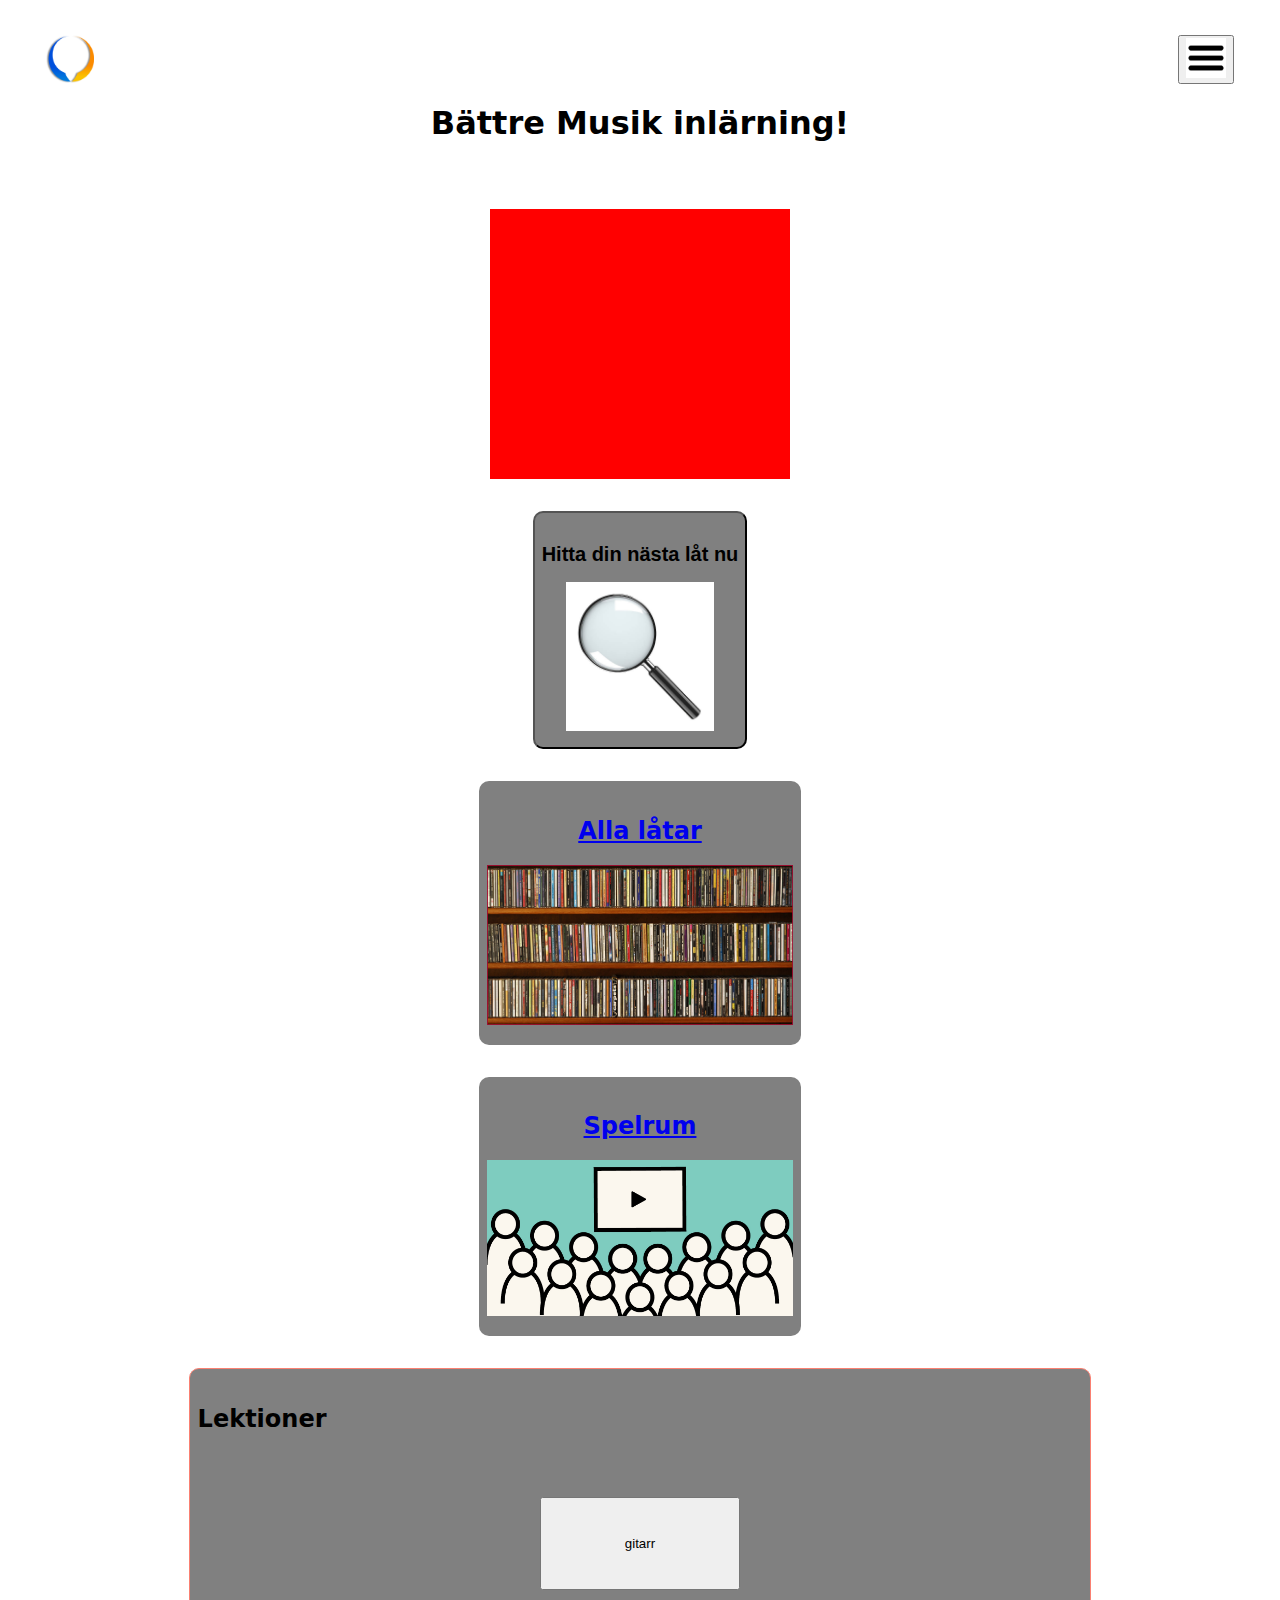
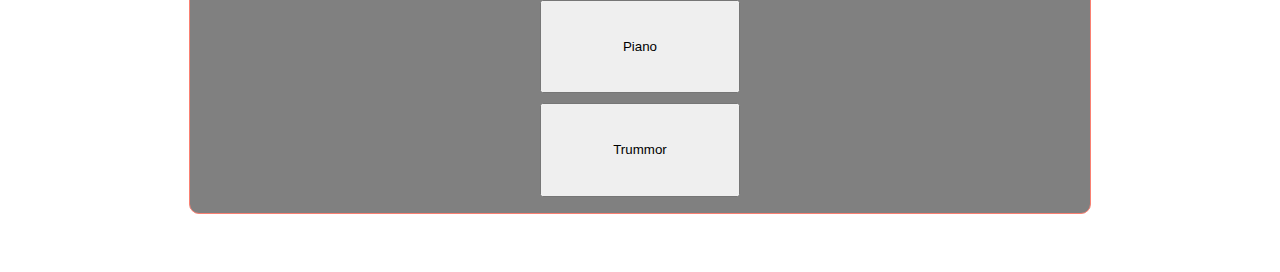
==== index.html @ e55b44ba "smallUpdate" ====
<!DOCTYPE html>
<head>
    <meta charset="UTF-8">
    <title>Bättre Musik Inlärning </title>
    <link rel="stylesheet" href="CSS/styles.css">
    <script src="JS/script.js"></script>
    <meta name="viewport" content="width=device-width, initial-scale=1.0" />
</head>
<body id="indexBody">
    <header>
        <h1>Bättre Musik inlärning!</h1>
    </header>
    <nav id="closedMenu">
        <ul>
            <li >
                <a href="index.html">
                    <img src="IMG/logo.png" alt="Logo">
                </a>
            </li>
            <li>
                <button type="button" name="openMenu" id="openMenu"><img src="IMG/menu.png" alt="expandera menyn"></button>
            </li>
        </ul>
    </nav>
    <div id="fullScreenMenu">
        <ul>
            <li><a class="hittaLat" href="hittaDinNastaLat.html">Hitta en Ny Låt !</a></li>
            <li><a href="allaLatar.html">Alla Låtar</a></li>
            <li><a href="spelrum.html">spelrum</a></li>
            <li><a href="lektioner.html">Lektioner</a></li>
        </ul>
    </div>
   
    <main id="index">

        <div id="hittaDinNastaLatForm">
            <form action="/hittaDinNastaLat.html">
                <h2>Instrument ? </h2>
                <input type="radio" id="gitarr" name="instrument" value="gitarr">
                <label for="gitarr">Gitarr</label><br>
    
                <input type="radio" id="piano" name="instrument" value="piano">
                <label for="piano">Piano</label><br>
    
                <input type="radio" id="trummor" name="instrument" value="trummor">
                <label for="trummor">Trummor</label><br>
    
                <h2>spelnivå ? </h2>
                <input type="radio" id="nybörjare" name="level" value="nybörjare">
                <label for="nybörjare">Nybörjare</label><br>
    
                <input type="radio" id="medel" name="level" value="medel">
                <label for="medel">Medel</label><br>
    
                <input type="radio" id="expert" name="level" value="expert">
                <label for="expert">Expert</label><br>
    
                <input type="submit">
            </form>
        </div>
        <section class="aktuellt">
            <div id="aktuellt1"></div>


        </section>
        
        <button type="button" class="hittaDinNastaLat" name="hittaDinNastaLat" id="hittaDinNastaLat">
            <h2> Hitta din nästa låt nu</h2>
            <img src="IMG/search.jpg" alt="bild för hitta låt knappen">
        </button>
        <a href="allaLatar.html" class="allaLatar">
            <h2>Alla låtar</h2>
            <img src="IMG/alla.jpg" alt="bild för hitta låt knappen">
        </a>
        <a href="spelrum.html" class="spelrum">
            <h2>Spelrum</h2>
            <img src="IMG/lektioner.jpg" alt="bild för hitta låt knappen">
        </a>

        <section class="lektioner">
            <h2>Lektioner</h2>
            <div id ="flexContainer">
                
                <button type="button" name="gitarr" id="gitarrLektionRedirect" value="2"> gitarr</button>
                <button type="button" name="piano" id="pianoLektionRedirect" value="3">Piano</button>
                <button type="button" name="trummor" id="trummorLektionRedirect">Trummor</button>
            </div>
        </section>



    </main>
    <footer>

    </footer>
</body>






<!-- Desktop navbar
    <nav>
        <ul>
            <li >
                <a href="index.html">
                    <img src="logo.png" alt="Logo">
                </a>
            </li>
            <li>
                <a href="allaLatar.html">
                    Låtar
                </a>
            </li>
            <li>
                <a href="lektioner.html">
                    Lektioner
                </a>
            </li>
            <li>
                <a href="spelrum.html">
                    Spelrum
                </a>
            </li>
            <li>
                <img src="navExpandLogo" alt="expandera menyn">
            </li>
        </ul>
    </nav>
-->
---- CSS/styles.css ----
/* global - mobile*/
body{
    font-family: system-ui, sans-serif;
    font-weight: normal;
    text-align: center;
    text-decoration: none;
    display:grid;
    grid-template-rows:
    75px
    auto
    auto
    50px
    ;
    grid-template-areas: 
    "nav"
    "header"
    "main"
    "footer"
    ;
}
nav{
    grid-area: nav;
}
#closedMenu ul{
    list-style: none;
    overflow:hidden;
    height: 100%;
    width: 100%;
    padding:0;
    padding-top:3vh;
    margin:0;
}
#closedMenu ul> li{
    display: inline-block;
}
#closedMenu ul img{
    width:3em;
    height:3em
}
#closedMenu ul> :nth-child(2){
    float:right;
    padding-right:3vw;
}

#closedMenu ul> :nth-child(1){
    float:left;
    padding-left:3vw;
}
#fullScreenMenu{
    z-index:1;
    width: 0;
    height:80vh;
    overflow:hidden;
    position:absolute;
    top:100px;
    background:white;

}
#fullScreenMenu >ul{
    list-style-type:none;
    padding:0;
};

#fullScreenMenu > ul  li {
    padding-bottom:5em;
}


header>h2{
    grid-area: header;
}
header{
    padding-bottom:5vh;
}

/*Nästa låt form*/
#hittaDinNastaLatForm{
    width:0;
    z-index:1;
    background:white;
    height:97vh;
    overflow:hidden;
    position:absolute;
    top:3vh;
    left:50vw;
    transform: translate(-50%,0);

}
#index{
    grid-area: main;
    display:grid;
    grid-template-rows:
    30vh
    auto
    auto
    auto;
    grid-template-columns: 1fr;
    grid-gap: 2em 0;
    grid-template-areas: 
    "aktuellt "
    "hitta "
    "allaLatar "
    "spelrum"
    "lektioner "
    ;
    place-items: center;

}
#index>.aktuellt{
    grid-area: aktuellt;
    height:100%;

}
#index> .hittaDinNastaLat{
    grid-area: hitta;
    padding:1em 0.5em 1em 0.5em;
    border-radius: 10px;
    background:grey;
}
#index> a img{
max-height:20ch;
max-width:30ch
}


#index> button img{
    max-height:20ch;
    max-width:30ch
    }

#index> .allaLatar{
    grid-area: allaLatar;
    padding:1em 0.5em 1em 0.5em;
    border-radius: 10px;
    background:grey;
}
#index> .spelrum{
    grid-area: spelrum;
    padding:1em 0.5em 1em 0.5em;
    border-radius: 10px;
    background:grey;
}

#index> .lektioner{
    grid-area: lektioner;
    padding:1em 0.5em 1em 0.5em;
    border: 1px salmon solid;
    border-radius: 10px;
    background:grey;
}


#index >.aktuellt > #aktuellt1{
    background-color: red;
    width:300px;
    height:100%;
}


#index  #flexContainer{
    background: grey;
    display:flex;
    flex-direction: column;
    justify-content: center;
    align-items: center;
    gap:10px;
    width:100%;
}
#index  #flexContainer > button{
    width:25%;
    width:15em;
    height:7em;
    padding:0;
    margin: 0 auto 0 auto;
}

#index > .lektioner{
    width:70%;
}
#index > .lektioner >h2{
    padding-right:100%;
    padding-bottom:5%;
}


/*Lektioner.html*/
#lektioner ul{
    padding:0;
}
#lektioner ul li{
    display:inline-block;
    overflow:hidden;
    padding: 15px;
    padding-top: 0;
}
#lektioner .flexContainerLektioner{
    display: flex;
    justify-content: center;
}



/*Lektioner.html*/
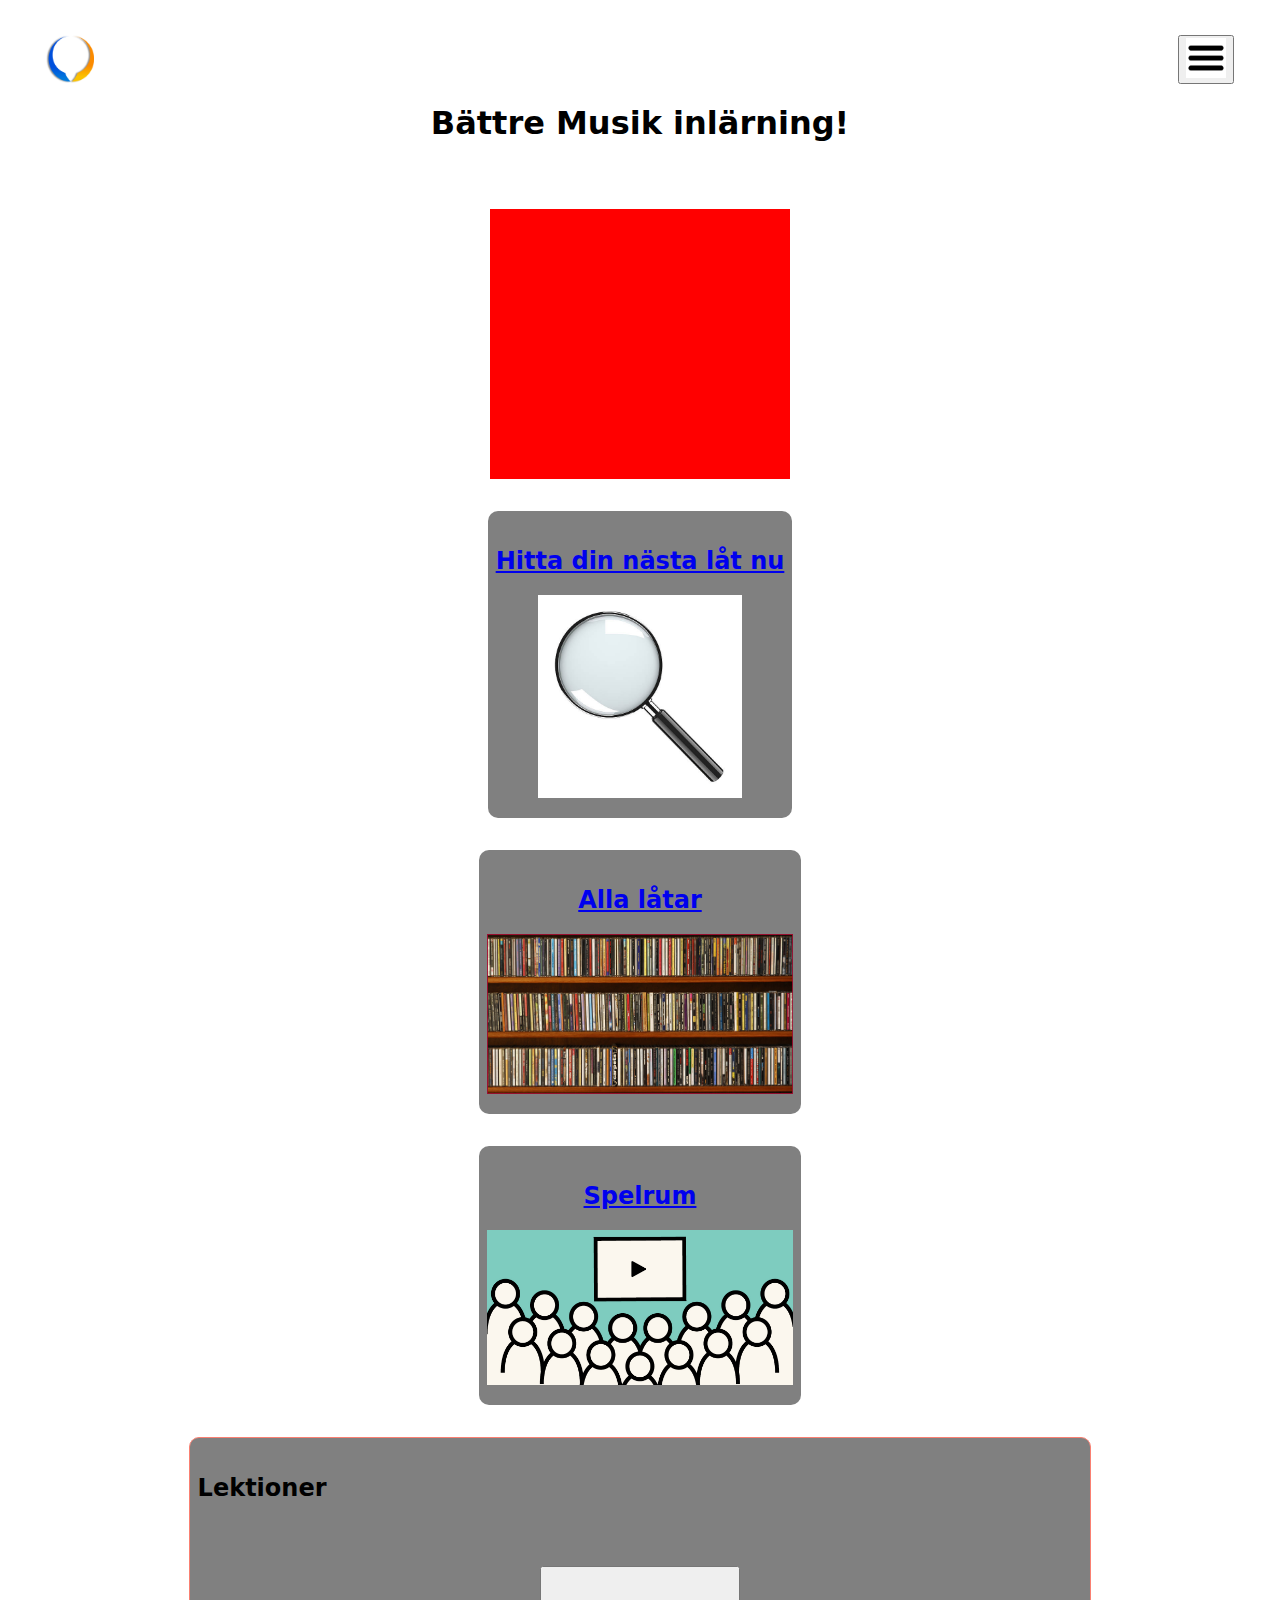
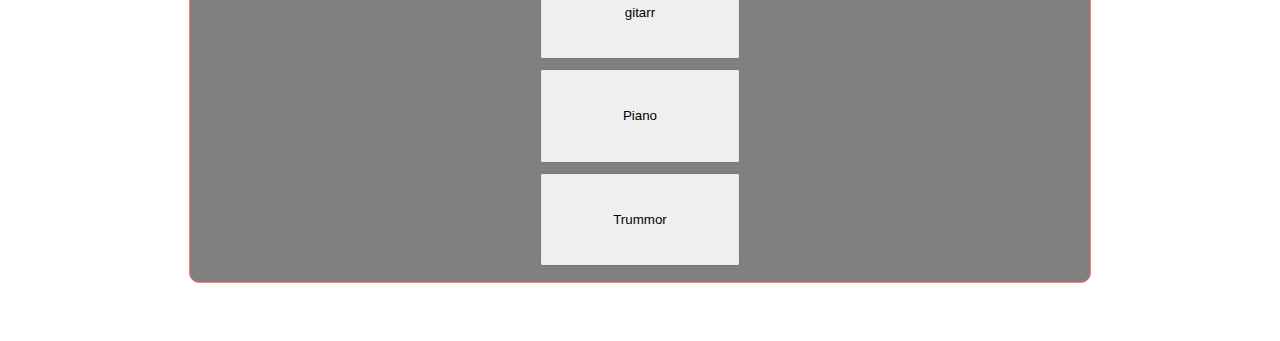
==== commit 79f13ea3: "v2" ====
--- a/index.html
+++ b/index.html
@@ -64,10 +64,10 @@
 
         </section>
         
-        <button type="button" class="hittaDinNastaLat" name="hittaDinNastaLat" id="hittaDinNastaLat">
+        <a href="hittaDinNastaLat.html" class="hittaDinNastaLat">
             <h2> Hitta din nästa låt nu</h2>
             <img src="IMG/search.jpg" alt="bild för hitta låt knappen">
-        </button>
+        </a>
         <a href="allaLatar.html" class="allaLatar">
             <h2>Alla låtar</h2>
             <img src="IMG/alla.jpg" alt="bild för hitta låt knappen">
@@ -81,8 +81,8 @@
             <h2>Lektioner</h2>
             <div id ="flexContainer">
                 
-                <button type="button" name="gitarr" id="gitarrLektionRedirect" value="2"> gitarr</button>
-                <button type="button" name="piano" id="pianoLektionRedirect" value="3">Piano</button>
+                <button type="button" name="gitarr" id="gitarrLektionRedirect" value="0"> gitarr</button>
+                <button type="button" name="piano" id="pianoLektionRedirect" value="1">Piano</button>
                 <button type="button" name="trummor" id="trummorLektionRedirect">Trummor</button>
             </div>
         </section>
--- a/CSS/styles.css
+++ b/CSS/styles.css
@@ -49,7 +49,7 @@
 #fullScreenMenu{
     z-index:1;
     width: 0;
-    height:80vh;
+    height:200vh;
     overflow:hidden;
     position:absolute;
     top:100px;
@@ -123,10 +123,6 @@
 }
 
 
-#index> button img{
-    max-height:20ch;
-    max-width:30ch
-    }
 
 #index> .allaLatar{
     grid-area: allaLatar;
@@ -198,6 +194,20 @@
     justify-content: center;
 }
 
-
-
-/*Lektioner.html*/+#lektioner > section  > img{
+    max-height:35vh;
+    max-width:55vw;
+}
+
+
+/*Lektioner.html*/
+
+
+/*Hittadin nästa låt*/
+#hittaDinNastaLat section{
+    padding:30px;
+    margin:40px;
+    background:grey;
+
+}
+/*Hittadin nästa låt*/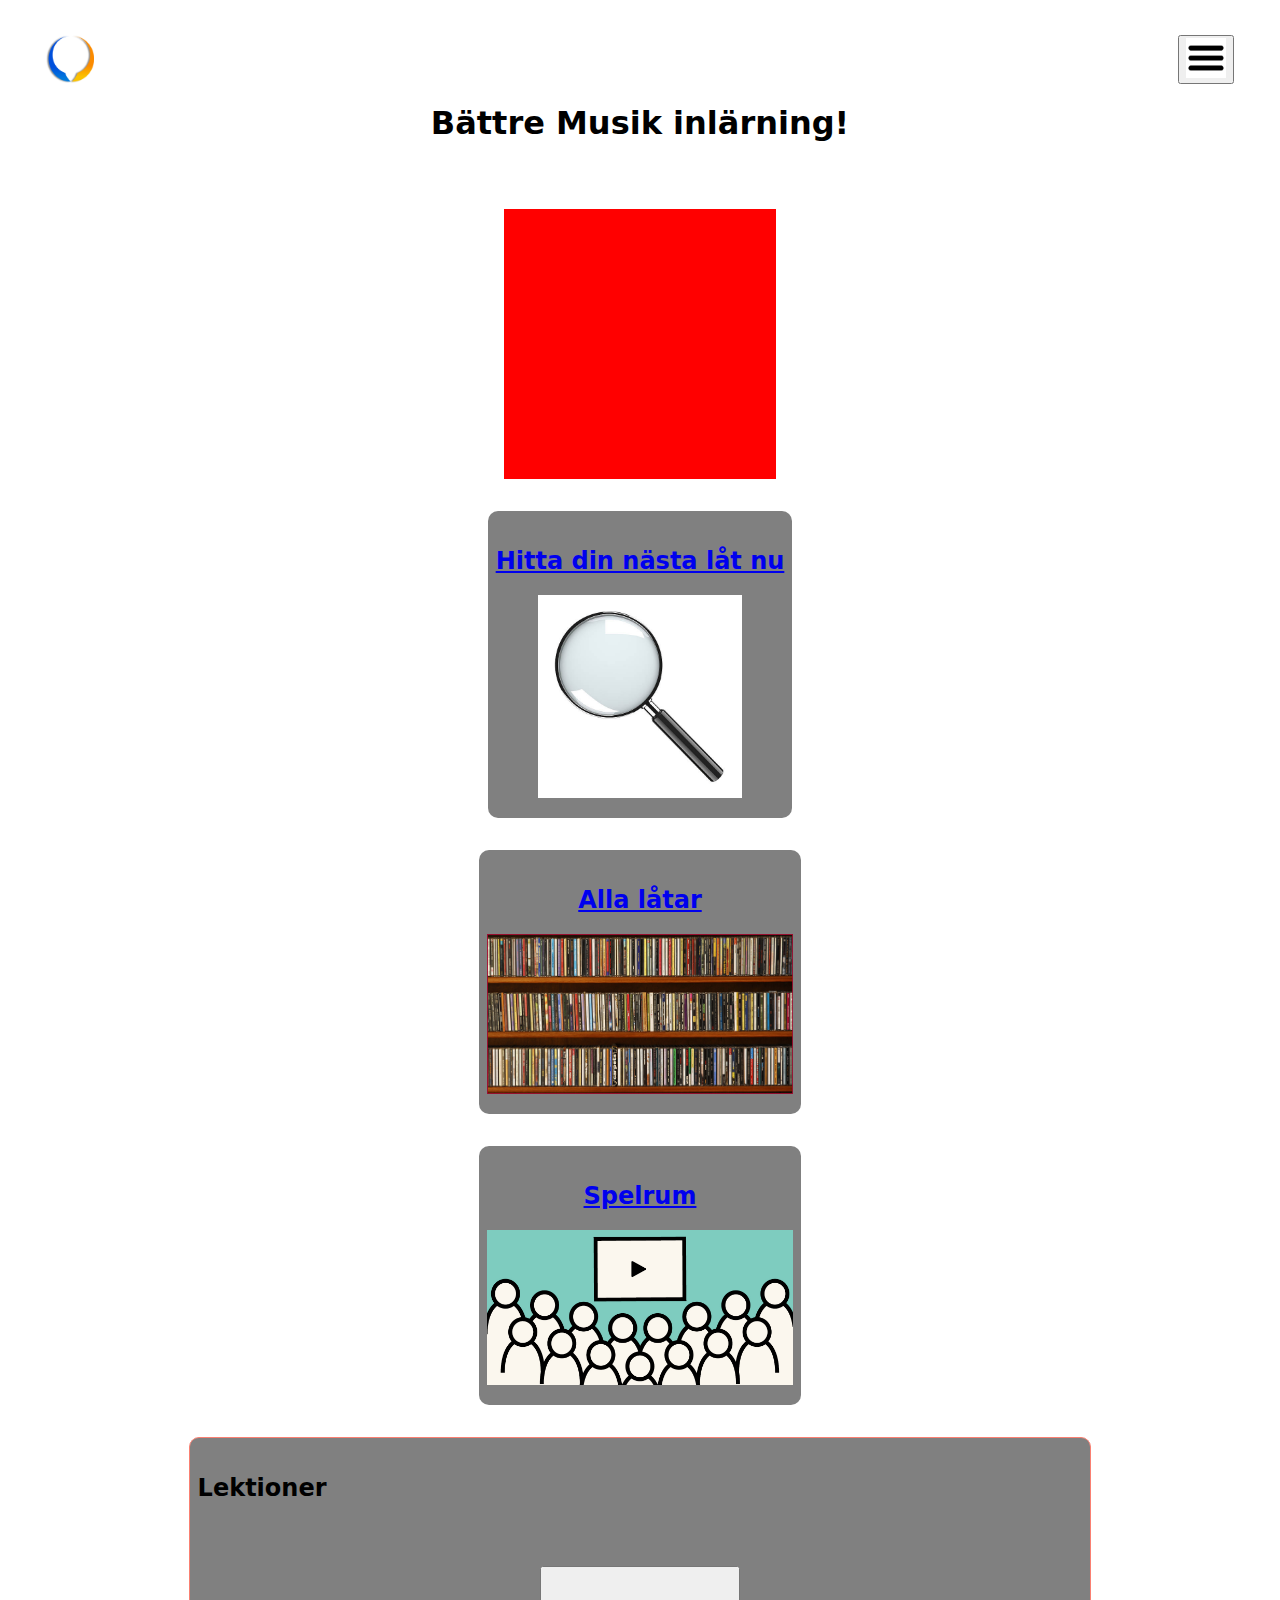
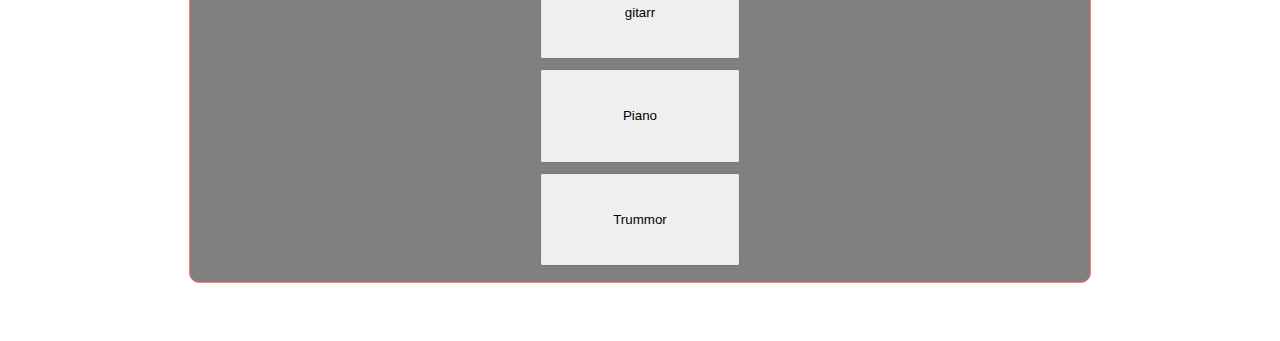
==== commit 8de3a9bd: "aa" ====
--- a/index.html
+++ b/index.html
@@ -84,6 +84,7 @@
                 <button type="button" name="gitarr" id="gitarrLektionRedirect" value="0"> gitarr</button>
                 <button type="button" name="piano" id="pianoLektionRedirect" value="1">Piano</button>
                 <button type="button" name="trummor" id="trummorLektionRedirect">Trummor</button>
+                <noscript> Verkar som att du inte har javascript, <a href="lektioner.html">Gå vidare till lektioner</a></noscript>
             </div>
         </section>
 
--- a/CSS/styles.css
+++ b/CSS/styles.css
@@ -21,6 +21,9 @@
 nav{
     grid-area: nav;
 }
+#closedMenu{
+    z-index:2;
+}
 #closedMenu ul{
     list-style: none;
     overflow:hidden;
@@ -39,20 +42,22 @@
 }
 #closedMenu ul> :nth-child(2){
     float:right;
+    right:0;
     padding-right:3vw;
 }
 
 #closedMenu ul> :nth-child(1){
     float:left;
+    left:0;
     padding-left:3vw;
 }
 #fullScreenMenu{
     z-index:1;
     width: 0;
-    height:200vh;
-    overflow:hidden;
-    position:absolute;
-    top:100px;
+    height:100vh;
+    overflow:hidden;
+    position:fixed;
+    top:0;
     background:white;
 
 }
@@ -148,7 +153,7 @@
 
 #index >.aktuellt > #aktuellt1{
     background-color: red;
-    width:300px;
+    width:17em;
     height:100%;
 }
 
@@ -180,6 +185,7 @@
 
 
 /*Lektioner.html*/
+
 #lektioner ul{
     padding:0;
 }
@@ -198,6 +204,10 @@
     max-height:35vh;
     max-width:55vw;
 }
+#lektioner > section noscript img{
+    max-height:35vh;
+    max-width:55vw;
+}
 
 
 /*Lektioner.html*/
@@ -206,8 +216,52 @@
 /*Hittadin nästa låt*/
 #hittaDinNastaLat section{
     padding:30px;
-    margin:40px;
-    background:grey;
-
+    padding-bottom:4rem;
+    margin-top:40px;
+    background:grey;
+    height:35vh;
+    
+}
+#hittaDinNastaLat ol{
+    padding:0;
+}
+#hittaDinNastaLat label{
+    padding:10% 30% 10% 30%;
+}
+#hittaDinNastaLat #test{
+    position:absolute;
+    width:90vw;
+    height:80;
+    background:white;
+    z-index:1;
+    left:0;
+    overflow:hidden;
+    min-width:0;
+}
+
+#hittaDinNastaLat ol li{
+    overflow:hidden;
+    background:grey;
+    padding-bottom:4rem;
+    padding-top:4rem;
+    margin-bottom:3rem;
+}
+
+#hittaDinNastaLat section img{
+    max-width:12em;
+    max-height:12em;
+}
+
+#hittaDinNastaLat section h2{
+    margin-top:0;
+}
+
+#hittaDinNastaLat #submitButton{
+    padding:1em;
+}
+
+#hittaDinNastaLat #songContainer{
+    display:none;
+    overflow:hidden;
 }
 /*Hittadin nästa låt*/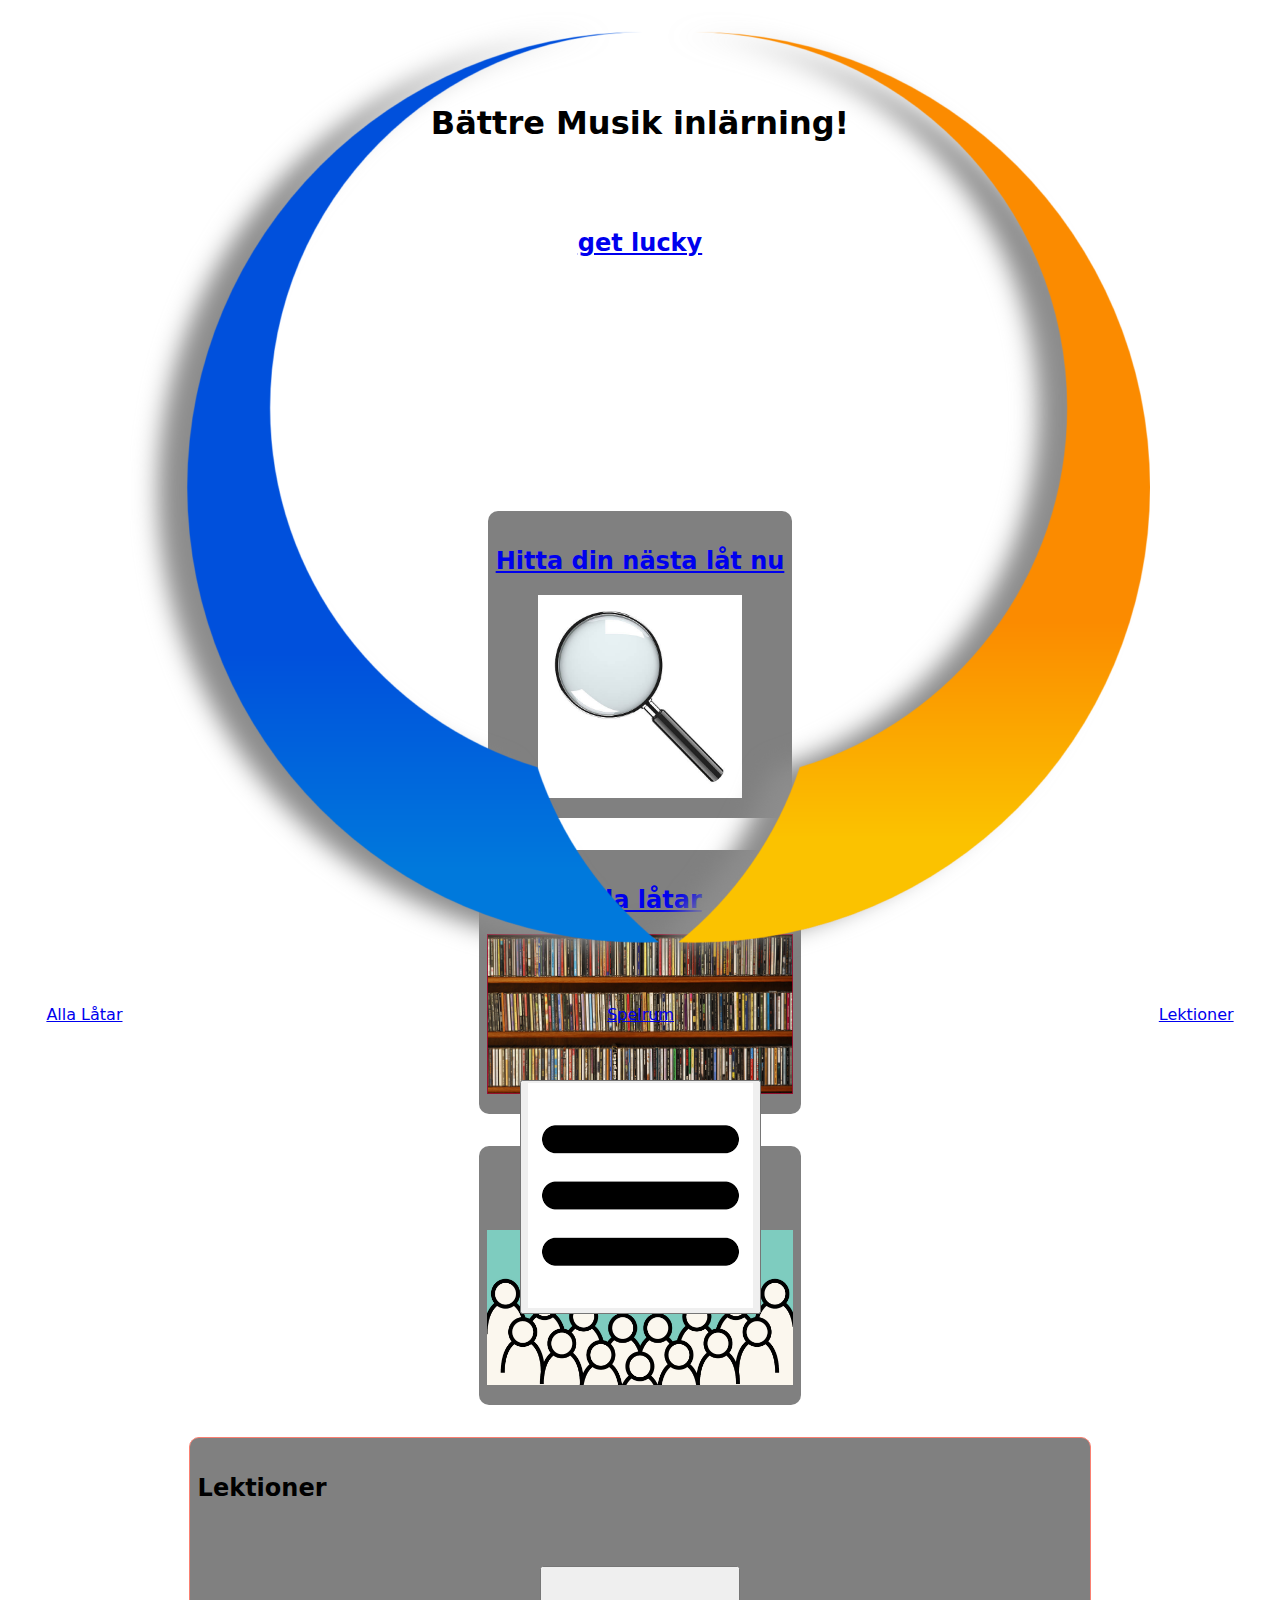
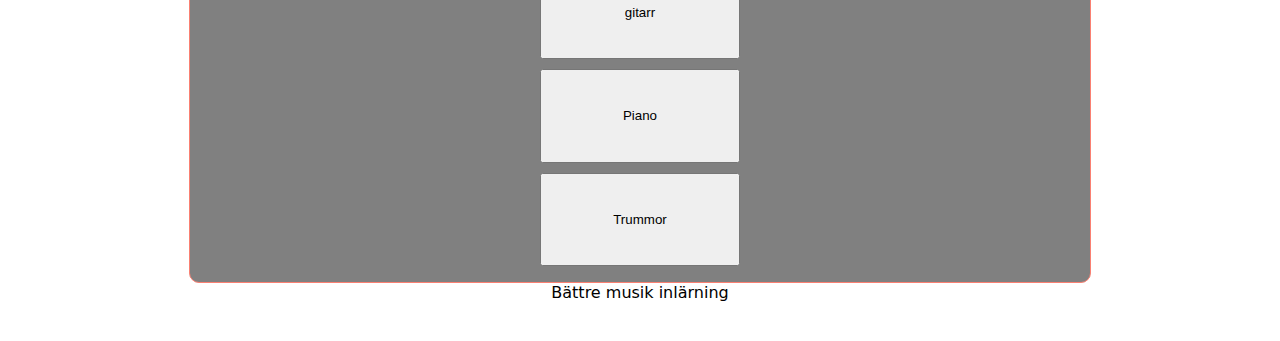
==== commit dd9860a4: "Last hemma" ====
--- a/index.html
+++ b/index.html
@@ -1,67 +1,46 @@
 <!DOCTYPE html>
+<html lang="sv">
 <head>
     <meta charset="UTF-8">
     <title>Bättre Musik Inlärning </title>
     <link rel="stylesheet" href="CSS/styles.css">
     <script src="JS/script.js"></script>
-    <meta name="viewport" content="width=device-width, initial-scale=1.0" />
+    <meta name="viewport" content="width=device-width, initial-scale=1.0">
 </head>
 <body id="indexBody">
     <header>
         <h1>Bättre Musik inlärning!</h1>
     </header>
-    <nav id="closedMenu">
+    <nav id="closedMenu" >
+        <a href="index.html" id="logo">
+            <img src="IMG/logo.png" alt="Logo">
+        </a>
+        <ul id="navList">
+            <li><a href="allaLatar.html">Alla Låtar</a></li>
+            <li><a href="lektioner.html">Lektioner</a></li>
+            <li><a href="spelrum.html">Spelrum</a></li>
+        </ul>
+        <button type="button" name="openMenu" id="openMenu"><img src="IMG/menu.png" alt="expandera menyn"></button>
+    </nav>
+    <div id="fullScreenMenu" >
         <ul>
-            <li >
-                <a href="index.html">
-                    <img src="IMG/logo.png" alt="Logo">
-                </a>
-            </li>
-            <li>
-                <button type="button" name="openMenu" id="openMenu"><img src="IMG/menu.png" alt="expandera menyn"></button>
-            </li>
-        </ul>
-    </nav>
-    <div id="fullScreenMenu">
-        <ul>
-            <li><a class="hittaLat" href="hittaDinNastaLat.html">Hitta en Ny Låt !</a></li>
-            <li><a href="allaLatar.html">Alla Låtar</a></li>
-            <li><a href="spelrum.html">spelrum</a></li>
-            <li><a href="lektioner.html">Lektioner</a></li>
+            <li><a class="hiddenMenuLink href="index.html" tabindex="-1">Hem</a></li>
+            <li><a class="hiddenMenuLink class="hittaLat" href="hittaDinNastaLat.html" tabindex="-1">Hitta en Ny Låt !</a></li>
+            <li><a class="hiddenMenuLink href="allaLatar.html" tabindex="-1">Alla Låtar</a></li>
+            <li><a class="hiddenMenuLink href="spelrum.html" tabindex="-1">spelrum</a></li>
+            <li><a class="hiddenMenuLink href="lektioner.html" tabindex="-1">Lektioner</a></li>
         </ul>
     </div>
    
     <main id="index">
 
-        <div id="hittaDinNastaLatForm">
-            <form action="/hittaDinNastaLat.html">
-                <h2>Instrument ? </h2>
-                <input type="radio" id="gitarr" name="instrument" value="gitarr">
-                <label for="gitarr">Gitarr</label><br>
-    
-                <input type="radio" id="piano" name="instrument" value="piano">
-                <label for="piano">Piano</label><br>
-    
-                <input type="radio" id="trummor" name="instrument" value="trummor">
-                <label for="trummor">Trummor</label><br>
-    
-                <h2>spelnivå ? </h2>
-                <input type="radio" id="nybörjare" name="level" value="nybörjare">
-                <label for="nybörjare">Nybörjare</label><br>
-    
-                <input type="radio" id="medel" name="level" value="medel">
-                <label for="medel">Medel</label><br>
-    
-                <input type="radio" id="expert" name="level" value="expert">
-                <label for="expert">Expert</label><br>
-    
-                <input type="submit">
-            </form>
-        </div>
         <section class="aktuellt">
-            <div id="aktuellt1"></div>
-
-
+            <a href="index.html" id="aktuelltLink">
+                <div id="aktuellt1">
+                    <h2>get lucky</h2>
+                </div>
+            </a>
+            
         </section>
         
         <a href="hittaDinNastaLat.html" class="hittaDinNastaLat">
@@ -83,7 +62,7 @@
                 
                 <button type="button" name="gitarr" id="gitarrLektionRedirect" value="0"> gitarr</button>
                 <button type="button" name="piano" id="pianoLektionRedirect" value="1">Piano</button>
-                <button type="button" name="trummor" id="trummorLektionRedirect">Trummor</button>
+                <button type="button" name="trummor" id="trummorLektionRedirect" value="2">Trummor</button>
                 <noscript> Verkar som att du inte har javascript, <a href="lektioner.html">Gå vidare till lektioner</a></noscript>
             </div>
         </section>
@@ -92,41 +71,7 @@
 
     </main>
     <footer>
-
+        Bättre musik inlärning
     </footer>
 </body>
-
-
-
-
-
-
-<!-- Desktop navbar
-    <nav>
-        <ul>
-            <li >
-                <a href="index.html">
-                    <img src="logo.png" alt="Logo">
-                </a>
-            </li>
-            <li>
-                <a href="allaLatar.html">
-                    Låtar
-                </a>
-            </li>
-            <li>
-                <a href="lektioner.html">
-                    Lektioner
-                </a>
-            </li>
-            <li>
-                <a href="spelrum.html">
-                    Spelrum
-                </a>
-            </li>
-            <li>
-                <img src="navExpandLogo" alt="expandera menyn">
-            </li>
-        </ul>
-    </nav>
--->+</html>--- a/CSS/styles.css
+++ b/CSS/styles.css
@@ -57,7 +57,7 @@
     height:100vh;
     overflow:hidden;
     position:fixed;
-    top:0;
+    top:10%;
     background:white;
 
 }
@@ -264,4 +264,79 @@
     display:none;
     overflow:hidden;
 }
-/*Hittadin nästa låt*/+/*Hittadin nästa låt*/
+/*allalåtar.html*/
+
+#allaLatarBody section ol li a{
+    display:grid;
+    grid-template-columns: 20% 30%;
+    grid-template-rows: 1fr 1fr;
+    grid-template-areas: 
+    "img title"
+    "img artist";
+    align-items: center;
+    justify-content: space-evenly;
+}
+#allaLatarBody section ol li{
+    
+    background: grey;
+    margin-bottom:5%;
+}
+
+#allaLatarBody section ol li img{
+    grid-area: img;
+    max-width:100%;
+    max-height:100%;
+    
+    
+}
+
+#allaLatarBody section ol li h3{
+    grid-area: title;
+    margin:0;
+}
+
+#allaLatarBody section ol li p{
+    grid-area: artist;
+    margin:0;
+}
+
+/*ALLA LÅTAR*/
+
+/*Latsida.html*/
+
+#indexLatSida main button img{
+    max-width:5em;
+    max-height:5em;
+    pointer-events: none;
+}
+
+#indexLatSida main #ackord{
+    max-width:97vw;
+}
+#indexLatSida main div:nth-of-type(1){
+    background:grey;
+    padding-bottom:3em;
+}
+
+/*Latsida*/
+/*Spelrum*/
+#indexSpelrum >main>section:first-of-type > div{
+    background:grey;
+    display:flex;
+    flex-direction:row;
+    text-align:center;
+    justify-content:center;
+    width:50vw;
+    margin-left:auto;
+    margin-right:auto;
+}
+#indexSpelrum >main>section:first-of-type>img{
+    max-width:10em;
+    max-height:10em;
+}
+#indexSpelrum >main>section:first-of-type>div img{
+    max-width:3em;
+    max-height:3em;
+}
+/*Spelrum*/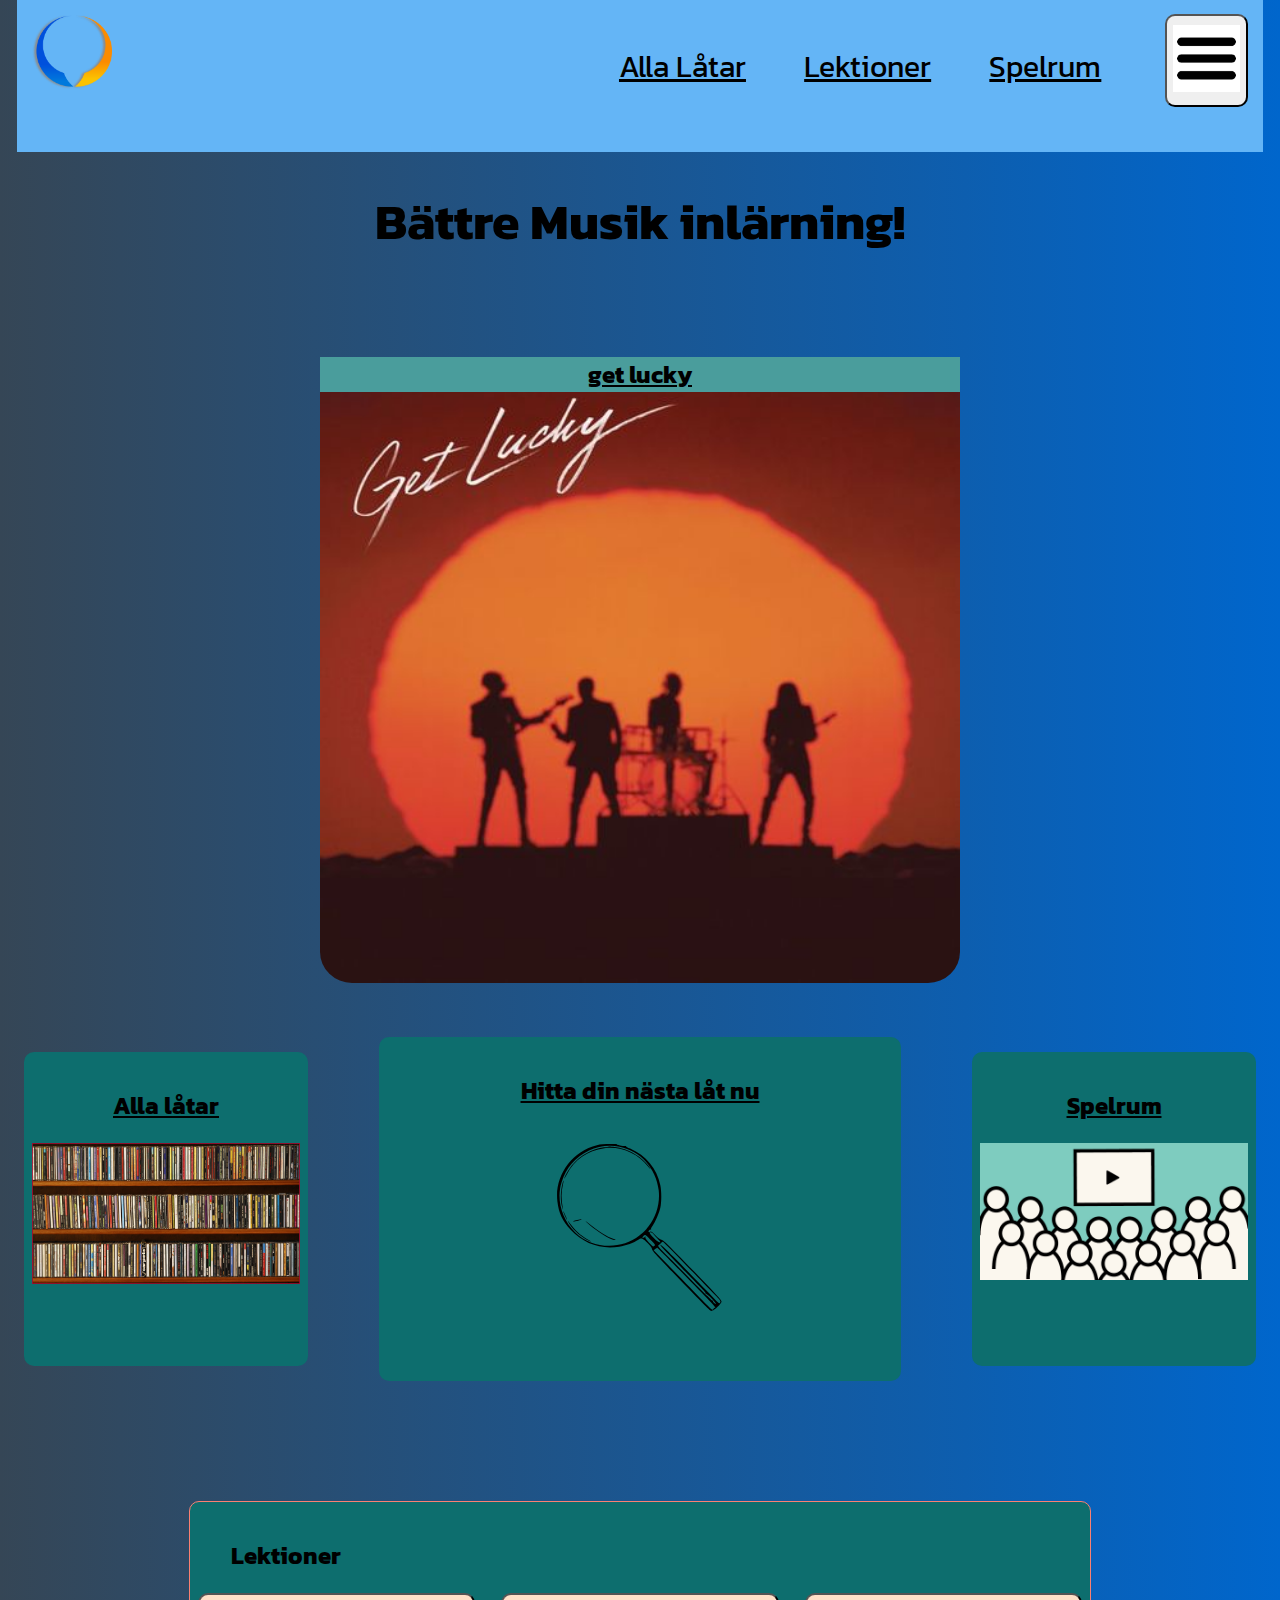
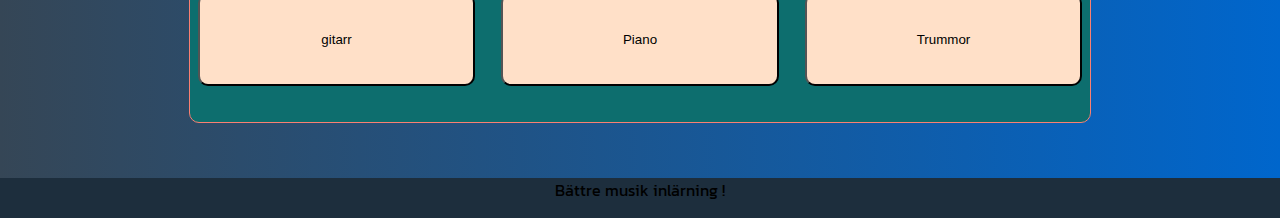
==== commit 572e6d08: "typ sista" ====
--- a/index.html
+++ b/index.html
@@ -24,11 +24,11 @@
     </nav>
     <div id="fullScreenMenu" >
         <ul>
-            <li><a class="hiddenMenuLink href="index.html" tabindex="-1">Hem</a></li>
-            <li><a class="hiddenMenuLink class="hittaLat" href="hittaDinNastaLat.html" tabindex="-1">Hitta en Ny Låt !</a></li>
-            <li><a class="hiddenMenuLink href="allaLatar.html" tabindex="-1">Alla Låtar</a></li>
-            <li><a class="hiddenMenuLink href="spelrum.html" tabindex="-1">spelrum</a></li>
-            <li><a class="hiddenMenuLink href="lektioner.html" tabindex="-1">Lektioner</a></li>
+            <li><a class="hiddenMenuLink" href="index.html" tabindex="-1">Hem</a></li>
+            <li><a class="hiddenMenuLink" class="hittaLat" href="hittaDinNastaLat.html" tabindex="-1">Hitta en Ny Låt !</a></li>
+            <li><a class="hiddenMenuLink" href="allaLatar.html" tabindex="-1">Alla Låtar</a></li>
+            <li><a class="hiddenMenuLink" href="spelrum.html" tabindex="-1">spelrum</a></li>
+            <li><a class="hiddenMenuLink" href="lektioner.html" tabindex="-1">Lektioner</a></li>
         </ul>
     </div>
    
@@ -45,7 +45,7 @@
         
         <a href="hittaDinNastaLat.html" class="hittaDinNastaLat">
             <h2> Hitta din nästa låt nu</h2>
-            <img src="IMG/search.jpg" alt="bild för hitta låt knappen">
+            <img src="IMG/search.svg" alt="bild för hitta låt knappen">
         </a>
         <a href="allaLatar.html" class="allaLatar">
             <h2>Alla låtar</h2>
--- a/CSS/styles.css
+++ b/CSS/styles.css
@@ -1,12 +1,28 @@
+@import url('https://fonts.googleapis.com/css2?family=Kanit:ital,wght@0,100;0,200;0,300;0,400;0,500;0,600;0,700;0,800;0,900;1,100;1,200;1,300;1,400;1,500;1,600;1,700;1,800;1,900&display=swap');
+
+/*Berättar var fontent kan laddas ner ifrån, hittar dock ej filen*/
+
+@font-face {
+    font-family: system-ui;
+    src: url(system-ui.woff);
+}
+/*Importerar en fonten kanit*/
+
 /* global - mobile*/
+
+/*Skapar en grid där standard html elementen ska var, ser även till så att allt hamnar i center
+Gör en fontstack och väljer font-weight
+*/
 body{
-    font-family: system-ui, sans-serif;
+    font-family: Kanit,system-ui, sans-serif;
     font-weight: normal;
     text-align: center;
+    justify-content:center;
     text-decoration: none;
     display:grid;
+    place-items:center;
     grid-template-rows:
-    75px
+    150px
     auto
     auto
     50px
@@ -14,70 +30,120 @@
     grid-template-areas: 
     "nav"
     "header"
-    "main"
-    "footer"
-    ;
+    "main";
+    margin:0;
+    background-image:linear-gradient(to right,	#354656,#0066cc);
+    min-height: 100vh;
+    position: relative;
+}
+/*Ställer in värden för generella element som att sections ska ha border-radius*/
+h1{
+    font-size:2.5rem;
+}
+a:link{
+    color:black;
+    text-decoration: underline;
+}
+footer::after{
+    content:'!';
+}
+
+a:visited {
+    color: black;
+  }
+a:hover{
+    color:red;
+    text-decoration:underline;
+}
+a:focus {
+    outline: none; 
+    border-bottom: 1Ch solid blue; 
 }
 nav{
     grid-area: nav;
 }
+footer{
+    background:#1d2e3d;
+    position: absolute;
+    bottom: 0;
+    width: 100%;
+    height: 2.5rem;  
+}
+button{
+    border-radius:10px;
+}
+section{
+    border-radius:5Ex;
+}
+table, th, td {
+    border: 1px solid black;
+    border-collapse: collapse;
+  }
+td,th{
+    padding:5px;
+}
+li{
+    padding-bottom:2vh;
+}
+
+header>h2{
+    grid-area: header;
+}
+header{
+    padding-bottom:5vh;
+}
+/* Gör att menyn alltid hamnar överst och placerar föremålen på rätt plats */
 #closedMenu{
     z-index:2;
-}
+    display:flex;
+    width:95vw;
+    height:auto;
+    padding:15px;
+}
+/*Gör att listan är osynlig på små skärmar*/
 #closedMenu ul{
-    list-style: none;
-    overflow:hidden;
-    height: 100%;
-    width: 100%;
-    padding:0;
-    padding-top:3vh;
-    margin:0;
-}
+    display:none;
+}
+/*Gör listan horizontell*/
 #closedMenu ul> li{
     display: inline-block;
 }
-#closedMenu ul img{
-    width:3em;
-    height:3em
-}
-#closedMenu ul> :nth-child(2){
-    float:right;
-    right:0;
-    padding-right:3vw;
-}
-
-#closedMenu ul> :nth-child(1){
-    float:left;
-    left:0;
+/*Ställer in storlekar på objekten*/
+#closedMenu  img{
+    max-width:5em;
+    max-height:5em
+}
+#closedMenu button{
+    margin-left:auto;
+    height:7em;
+}
+#closedMenu:first-child{   
     padding-left:3vw;
 }
+/*Fullskärmsmenyn är över allt annat men under menyn
+Width=0 för att den ej ska synas
+position:fixed; eftersom om använaren scrollar kommer menyn följa med.
+*/
 #fullScreenMenu{
     z-index:1;
+    padding-top:5vh;
     width: 0;
     height:100vh;
     overflow:hidden;
     position:fixed;
-    top:10%;
-    background:white;
-
+    background:#64b5f6;
+    top:15vh;
 }
 #fullScreenMenu >ul{
     list-style-type:none;
     padding:0;
-};
-
-#fullScreenMenu > ul  li {
-    padding-bottom:5em;
-}
-
-
-header>h2{
-    grid-area: header;
-}
-header{
-    padding-bottom:5vh;
-}
-
+}
+body #fullScreenMenu > ul  li {
+    margin: 10px 0;
+}
+body #fullScreenMenu > ul  li a{
+    font-size:22px;
+}
 /*Nästa låt form*/
 #hittaDinNastaLatForm{
     width:0;
@@ -89,8 +155,10 @@
     top:3vh;
     left:50vw;
     transform: translate(-50%,0);
-
-}
+}
+/*Nästa låt form*/
+/*CSS för mobilen, designade först*/
+/*index*/
 #index{
     grid-area: main;
     display:grid;
@@ -106,60 +174,65 @@
     "hitta "
     "allaLatar "
     "spelrum"
-    "lektioner "
-    ;
+    "lektioner ";
     place-items: center;
-
-}
-#index>.aktuellt{
+}
+#index .aktuellt{
     grid-area: aktuellt;
     height:100%;
-
+}
+#index a>#aktuellt1{
+    height:100%;
 }
 #index> .hittaDinNastaLat{
     grid-area: hitta;
     padding:1em 0.5em 1em 0.5em;
     border-radius: 10px;
-    background:grey;
-}
+    background:hsl(180, 79%, 24%);
+}
+/*Använder max-height för att bevara aspec ration på orginal bilden*/
 #index> a img{
 max-height:20ch;
 max-width:30ch
 }
-
-
-
 #index> .allaLatar{
     grid-area: allaLatar;
     padding:1em 0.5em 1em 0.5em;
     border-radius: 10px;
-    background:grey;
+    background:hsl(180, 79%, 24%);
 }
 #index> .spelrum{
     grid-area: spelrum;
     padding:1em 0.5em 1em 0.5em;
     border-radius: 10px;
-    background:grey;
-}
-
+    background:hsl(180, 79%, 24%);
+}
 #index> .lektioner{
     grid-area: lektioner;
     padding:1em 0.5em 1em 0.5em;
     border: 1px salmon solid;
     border-radius: 10px;
-    background:grey;
-}
-
-
-#index >.aktuellt > #aktuellt1{
+}
+#index .lektioner button{
+    background:#ffe0c8;
+}
+#index >.aktuellt >a> div{
     background-color: red;
     width:17em;
     height:100%;
-}
-
-
+    /*../ används eftersom den automatiskt kommer leta i /CSS därför måste vi gör så för att gå ut ett steg*/
+    background-image:url('../IMG/getLuckyImg.jpeg');
+    background-repeat: no-repeat;
+    /*Bakgrounden tar upp 100%x100% av diven*/
+    background-size: 100% 100%;
+    border-radius:5%;
+}
+#index >.aktuellt >a> #aktuellt1> h2{
+    background:#4a9d9c;
+}
 #index  #flexContainer{
-    background: grey;
+    /*Använder en flexContainer och flex för att enkelt kunna ändra orientation när man går till desktop*/
+    background: hsl(180, 79%, 24%);
     display:flex;
     flex-direction: column;
     justify-content: center;
@@ -174,53 +247,78 @@
     padding:0;
     margin: 0 auto 0 auto;
 }
-
 #index > .lektioner{
     width:70%;
+    background:hsl(180, 79%, 24%);
 }
 #index > .lektioner >h2{
     padding-right:100%;
     padding-bottom:5%;
 }
 
-
+/*index*/
 /*Lektioner.html*/
-
+#lektioner{
+    display:flex;
+    flex-direction: column;
+    justify-content: center;
+    align-items: center;
+}
 #lektioner ul{
     padding:0;
 }
 #lektioner ul li{
-    display:inline-block;
     overflow:hidden;
     padding: 15px;
     padding-top: 0;
-}
+    width:50vw;
+    height:10vh;
+
+}
+/*Återigen använder flex för att enklare byta mellan bred och smal skärm*/
 #lektioner .flexContainerLektioner{
     display: flex;
     justify-content: center;
 }
-
 #lektioner > section  > img{
+    /*avnänder vieport relativa mått enheter på viktiga bilder eftersom dem skalar bra*/
     max-height:35vh;
+    min-width:50vw;
     max-width:55vw;
+}
+#lektioner h2 ~ dl > dt{
+    border:1px solid black;
 }
 #lektioner > section noscript img{
     max-height:35vh;
     max-width:55vw;
 }
-
+#lektioner >ul> li> button{
+    width:100%;
+    height:100%;      
+}
+#lektioner >ul> li> button >img{
+    /*BIlden ska enbart vara synlig på desktop*/
+    display:none;
+}
+#lektioner  >ul>li>#gitarrLektioner{
+    background:#FF3D3D;
+}
+#lektioner>ul>li button{
+    background:hsl(180, 79%, 24%);
+}
 
 /*Lektioner.html*/
-
-
 /*Hittadin nästa låt*/
+
 #hittaDinNastaLat section{
     padding:30px;
     padding-bottom:4rem;
     margin-top:40px;
-    background:grey;
-    height:35vh;
-    
+    background:hsl(180, 79%, 24%);
+    /*Height auto får automatiskt med allt innehål så det ej rymmerut, försvinner eller överlappar*/
+    height:auto;
+    overflow:hidden;
 }
 #hittaDinNastaLat ol{
     padding:0;
@@ -228,46 +326,61 @@
 #hittaDinNastaLat label{
     padding:10% 30% 10% 30%;
 }
-#hittaDinNastaLat #test{
+#hittaDinNastaLat #quiz{
     position:absolute;
     width:90vw;
-    height:80;
+    height:auto;
     background:white;
+    /*Viktigt att denna kommer överst*/
     z-index:1;
     left:0;
     overflow:hidden;
+    /*denna har möjligheten att bli 0*/
     min-width:0;
-}
-
+    /*Positionerar i mitten genom gå 50% av sidan och ta bart 50% av sin egen storlek*/
+    left:50%;
+    transform:translate(-50%,0)
+}
 #hittaDinNastaLat ol li{
     overflow:hidden;
-    background:grey;
+    background:hsl(180, 79%, 24%);
     padding-bottom:4rem;
     padding-top:4rem;
     margin-bottom:3rem;
-}
-
+    border-radius:5px;
+}
+#hittaDinNastaLat fieldset{
+    border-radius:5px;
+}
 #hittaDinNastaLat section img{
     max-width:12em;
     max-height:12em;
 }
-
 #hittaDinNastaLat section h2{
     margin-top:0;
 }
-
 #hittaDinNastaLat #submitButton{
     padding:1em;
 }
-
-#hittaDinNastaLat #songContainer{
+#hittaDinNastaLat #songContainer section{
+    border-radius:5px;
+}
+/*Dessa ska ej vara synliga på mobile*/
+#hittaDinNastaLat #songContainer,#songContainer2,#songContainer3,#nivåTable{
     display:none;
-    overflow:hidden;
-}
+}
+#hittaDinNastaLat >.wideClass{
+    display:none;
+}
+/*Centrerar tabellen*/
+#hittaDinNastaLat table{
+    margin:0 auto 0 auto;
+}
+
 /*Hittadin nästa låt*/
 /*allalåtar.html*/
 
-#allaLatarBody section ol li a{
+#allaLatar section ol li a{
     display:grid;
     grid-template-columns: 20% 30%;
     grid-template-rows: 1fr 1fr;
@@ -275,54 +388,64 @@
     "img title"
     "img artist";
     align-items: center;
+    /*Lika mellan rum överallt */
     justify-content: space-evenly;
 }
-#allaLatarBody section ol li{
-    
-    background: grey;
-    margin-bottom:5%;
-}
-
-#allaLatarBody section ol li img{
+#allaLatar section ol li{
+    border:1px solid black;
+    background: #4a9d9c;
+}
+#allaLatar section ol li img{
     grid-area: img;
     max-width:100%;
-    max-height:100%;
-    
-    
-}
-
-#allaLatarBody section ol li h3{
+    max-height:100%;   
+}
+#allaLatar section ol li h3{
     grid-area: title;
     margin:0;
 }
-
-#allaLatarBody section ol li p{
+#allaLatar section ol li p{
     grid-area: artist;
     margin:0;
 }
 
 /*ALLA LÅTAR*/
-
 /*Latsida.html*/
 
-#indexLatSida main button img{
+#latSida button img{
     max-width:5em;
     max-height:5em;
+    /*Eftersom bilden ligger på knappen krävs denna för att knappens value ska gå att få*/
     pointer-events: none;
 }
-
-#indexLatSida main #ackord{
+#latSida #ackord{
+    /*Max width 97 och ej 100 för att undvika sidoscroll*/
     max-width:97vw;
 }
-#indexLatSida main div:nth-of-type(1){
+#latSida #info{
     background:grey;
     padding-bottom:3em;
 }
 
 /*Latsida*/
 /*Spelrum*/
-#indexSpelrum >main>section:first-of-type > div{
-    background:grey;
+
+#spelrum section button{
+    background:rgb(175, 255, 255);;
+}
+#spelrum section:first-of-type{
+    border:2px solid black;
+    overflow:hidden;
+    margin:0 auto 0 auto;
+}
+#spelrum section:nth-of-type(2){
+    border:2px solid black;
+    margin-top:10vh;
+    width:40vw;
+    margin:10vh auto 0 auto;
+}
+#spelrum>section:first-of-type > div{
+    background:hsl(180, 79%, 24%);
     display:flex;
     flex-direction:row;
     text-align:center;
@@ -331,12 +454,290 @@
     margin-left:auto;
     margin-right:auto;
 }
-#indexSpelrum >main>section:first-of-type>img{
-    max-width:10em;
-    max-height:10em;
-}
-#indexSpelrum >main>section:first-of-type>div img{
-    max-width:3em;
-    max-height:3em;
-}
-/*Spelrum*/+#spelrum>section:first-of-type>img{
+    max-width:60vw;
+}
+#spelrum>section:first-of-type>div img{
+    max-width:10vw;
+    max-height:10vw;
+}
+#spelrum>section:nth-of-type(2) img{
+    max-width:50vw;
+}
+#spelrum label{
+    display:inline-block;
+    width:100px;
+}
+/*simpel css animation/transition för att förstora ackord bilden*/
+#ackordImg{
+    overflow: hidden; 
+    cursor: pointer; 
+    transition: transform 0.5s ease; 
+}
+#ackordImg.expanded {
+    transform: scale(2); 
+}
+
+/*Spelrum*/
+/*Formulär*/
+
+#formSong form label,input{
+    display:block;
+}
+#formSong form label{
+    margin-bottom:2vh;
+}
+#formSong form label>input{
+margin:0 auto 0 auto;
+}
+#formSong form input[type='submit']{
+margin:0 auto 0 auto;
+}
+#formSong form input[type='number']:in-range{
+    background: green;
+}
+
+#formSong form input[type='number']:out-of-range{
+    background: red;
+}
+label p{
+    display:none;
+}
+input:checked ~ p{
+    display: block;
+}
+/*Formulär*/
+/*DESKTOP*/
+/*CSS som verkar när skärmen är 600px eller mer*/
+@media only screen and (min-width:600px){
+h1{
+    font-size:50px;
+}
+#closedMenu{
+    background:#64b5f6;
+    height:auto;
+    padding:15px;
+}
+/*Ger listan en display så att den syns och ställer in attrubuter*/
+#closedMenu ul{
+    display:block;
+    margin-left:auto;
+    padding-right:5vw;
+    font-size:30px;
+}
+#closedMenu>ul>li{
+    padding-left:4vw;
+}
+#closedMenu button{
+    margin:0;
+}
+/*Ändrar griden till en 3 spalts layout så att dem i mitten hamnar på det horizontella planet*/
+#index{
+    display:grid;
+    grid-template-columns: 1fr 2fr 1fr;
+    grid-template-rows:2fr 1fr 1fr;
+    grid-template-areas:
+    "aktuellt aktuellt aktuellt"
+    "alla hitta spelrum"
+    "lektioner lektioner lektioner"
+    ;
+    grid-row-gap:10vh;
+}
+#index .hittaDinNastaLat{
+    grid-area:hitta;
+    width:80%;
+    height:100%
+}
+#index .allaLatar{
+    grid-area:alla;
+    width:85%;
+    height:90%;
+}   
+#index .allaLatar img{
+    width:100%;
+}   
+#index .spelrum{
+    grid-area:spelrum;
+    width:85%;
+    height:90%
+}
+#index .spelrum img{
+    width:100%
+}
+#index .aktuellt {
+    grid-area:aktuellt;
+    justify-content:center;
+    width:50vw;
+    height:100%;
+}
+#index >.aktuellt >a>#aktuellt1{
+    width:100%;
+    background-image:url(../IMG/getLuckyImg.jpeg);
+    background-repeat: no-repeat;
+    background-size:100% 100%;
+}
+#index .lektioner{
+    grid-area:lektioner;
+    width:70%;
+    height:60%;
+    overflow:hidden;
+    display:flex;
+    flex-direction:column;
+    align-items:center;
+    justify-content:right;
+}
+#index .lektioner >#flexContainer{
+    /*Ändrar riktningen på flex för att passa en bredare skärm*/
+    flex-direction:row;
+    width:100%;
+    gap:2vw;
+}
+#index .lektioner > h2{
+    padding:0;
+    padding-right:80%;
+}
+#index .lektioner > #flexContainer > button{
+    width:50%;
+}
+/*index*/
+/*hittaDinNastaLat*/
+
+#hittaDinNastaLat >#quiz{
+    /*EFter som vi har mer plats på daesktop behövs inte frågan om svårhetsgrad så dräför tas den bort med en display:none*/
+    width:50%;
+    left:50%;
+    transform:translate(-50%,0);
+    display:none;
+}
+#hittaDinNastaLat #songContainer,#songContainer2,#songContainer3,#nivåTable{
+    /*Ändrar riktningen på flex för att passa en bredare skärm*/
+   display:flex;
+   flex-direction:row;
+   gap:5vw;
+}
+#hittaDinNastaLat div a{
+    width:28vw;
+    height:auto;
+}
+#hittaDinNastaLat table{
+    font-size:2.5vw;
+}
+#hittaDinNastaLat table tr:nth-child(odd){
+    background:red;
+}
+#hittaDinNastaLat >.wideClass{
+    /*Osynlig på mobile så behövs sättas en display*/
+    display:block;
+    background:#1d2e3d;
+    width:auto;
+    padding:5px;
+    margin-bottom:0;
+    margin-top:10vh;
+}
+
+/*HittaDInNAstaLAt*/
+/*Lektioenr*/
+
+#lektioner ul li{
+    /*Ta bort tecknet från listan*/
+    display: inline-block;
+    width:25vw;
+}
+#lektioner >ul >li >button >img{
+    display:block;
+    max-height:100%;
+    margin-left:35%;
+    pointer-events: none;
+}
+
+/*Lektioner*/
+/*Spelrum*/
+
+/*Gör bilderna mindre eftersom vw blir väldigt mycket större*/
+#spelrum section:first-of-type img{
+    max-width:30vw;
+}
+#spelrum section:first-of-type div button:first-child{
+    margin-right:auto;
+}
+#spelrum section:first-of-type div button img{
+    max-width:5vw;
+}
+#spelrum section:first-of-type div p{
+    margin-right:auto;
+    font-size:3vw;
+}
+#spelrum section:first-of-type div{
+    max-width:35vw;
+}
+#spelrum{
+    /*Ändrar riktningen på flex för att passa en bredare skärm*/
+    display:flex;
+    flex-direction:row;
+    gap:5vw;
+}
+#spelrum section:nth-of-type(2) img{
+    max-width:30vw;
+}
+#spelrum section:nth-of-type(2){
+    margin:0 auto 0 auto;
+    display:flex;
+    flex-direction:column;
+    align-items:center;
+}
+
+/*Spelrum*/
+/*Latsida*/
+
+/*Gör en ny grid för att passa en större skräm, 2 spalt istället för 1 spalt*/
+#latSida{
+    display:grid;
+    grid-template-columns:1fr 1fr;
+    grid-template-rows:auto 1fr;
+    grid-column-gap:5vw;
+    grid-template-areas:
+    "media info"
+    "ackord ackord";
+}
+#latSida> #info{
+    grid-area:info;
+}
+#latSida> #media{
+    grid-area:media;
+}
+#latSida>#ackordLatSida{
+    grid-area:ackord;
+    display:flex;
+    flex-direction:column;
+    height: auto;
+}
+#latSida>#ackordLatSida button{
+    width:20vw;
+}
+
+/*LATSIDA*/
+/*allalåtar*/
+
+#allaLatar ol{
+    /*Delar upp listan i två kolumner*/
+    column-count:2;
+    column-width:auto;
+    column-gap:5vw;
+}
+#allaLatar ol li{
+    height:30vh;
+    /*Ser till att en item i columen inte är på två rader*/
+    break-inside: avoid-column
+}
+#allaLatar ol li a{
+    height:100%;
+    /*FIck inte till en högre specificitet så tvingades därför använda !important*/
+    grid-template-columns:2fr 1fr !important; 
+}
+#allaLatar ol li a img{
+    max-width:90%;
+    margin-left:15px;
+}
+#allaLatar p,h3{
+    font-size:2vw;
+}}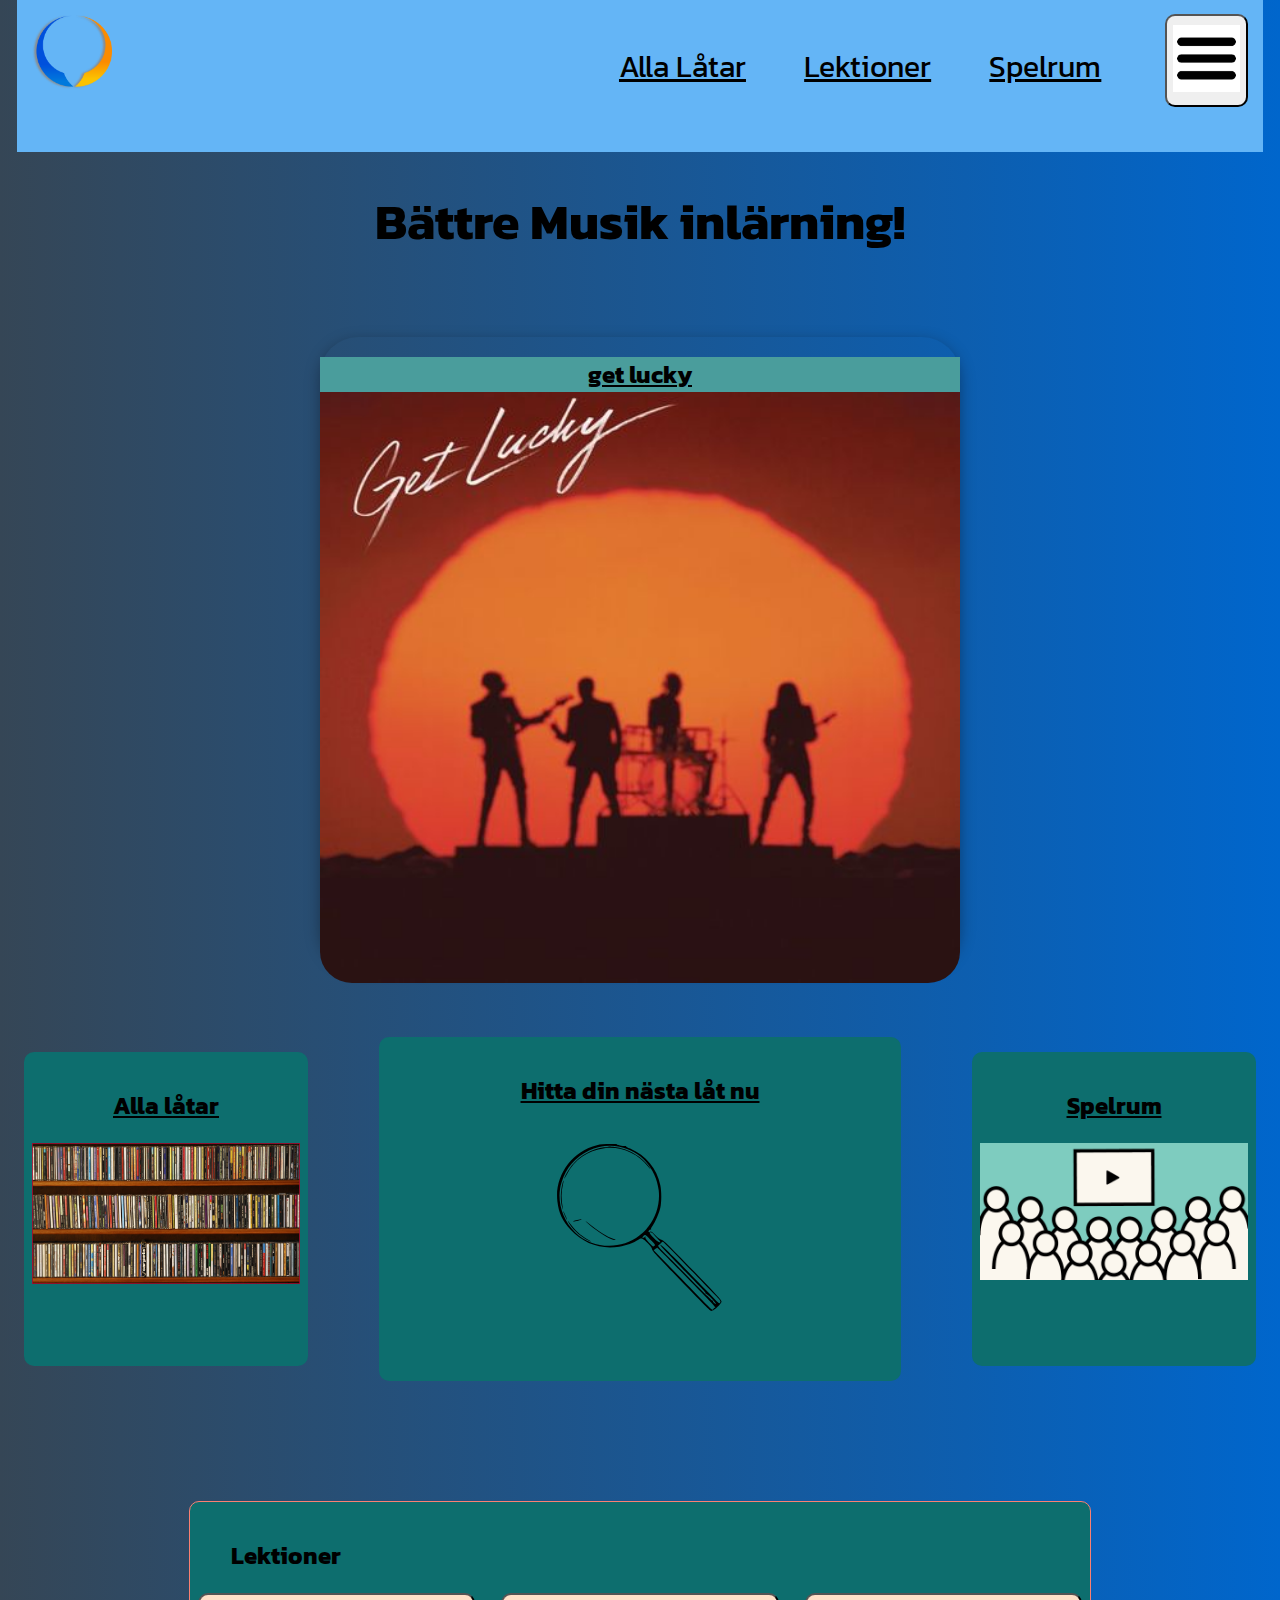
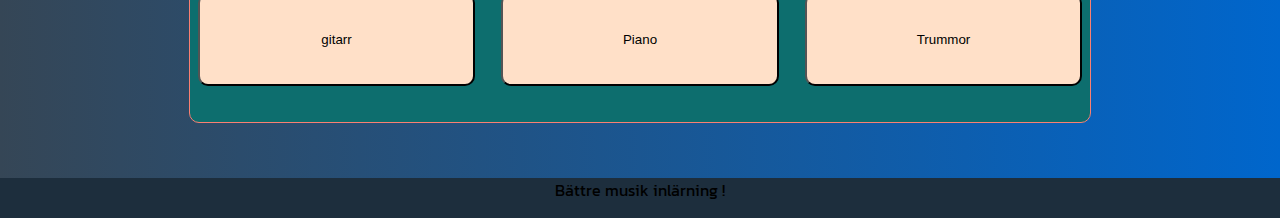
==== commit 7b82b668: "KOmmentarer" ====
--- a/index.html
+++ b/index.html
@@ -33,7 +33,7 @@
     </div>
    
     <main id="index">
-
+        <!--place holder som ändras med js-->
         <section class="aktuellt">
             <a href="index.html" id="aktuelltLink">
                 <div id="aktuellt1">
@@ -59,7 +59,7 @@
         <section class="lektioner">
             <h2>Lektioner</h2>
             <div id ="flexContainer">
-                
+                <!--Knappar med värde som används av js-->
                 <button type="button" name="gitarr" id="gitarrLektionRedirect" value="0"> gitarr</button>
                 <button type="button" name="piano" id="pianoLektionRedirect" value="1">Piano</button>
                 <button type="button" name="trummor" id="trummorLektionRedirect" value="2">Trummor</button>
--- a/CSS/styles.css
+++ b/CSS/styles.css
@@ -441,7 +441,7 @@
 #spelrum section:nth-of-type(2){
     border:2px solid black;
     margin-top:10vh;
-    width:40vw;
+    width:50vw;
     margin:10vh auto 0 auto;
 }
 #spelrum>section:first-of-type > div{
@@ -454,7 +454,7 @@
     margin-left:auto;
     margin-right:auto;
 }
-#spelrum>section:first-of-type>img{
+#spelrum>section:first-of-type> figure >img{
     max-width:60vw;
 }
 #spelrum>section:first-of-type>div img{
@@ -569,6 +569,7 @@
     justify-content:center;
     width:50vw;
     height:100%;
+    box-shadow: rgba(0, 0, 0, 0.35) 0px 5px 15px;
 }
 #index >.aktuellt >a>#aktuellt1{
     width:100%;
@@ -713,8 +714,11 @@
 }
 #latSida>#ackordLatSida button{
     width:20vw;
-}
-
+    background:rgb(74, 157, 156);
+}
+#latSida>#ackordLatSida button:nth-of-type(2){
+    background:red ;
+}
 /*LATSIDA*/
 /*allalåtar*/
 
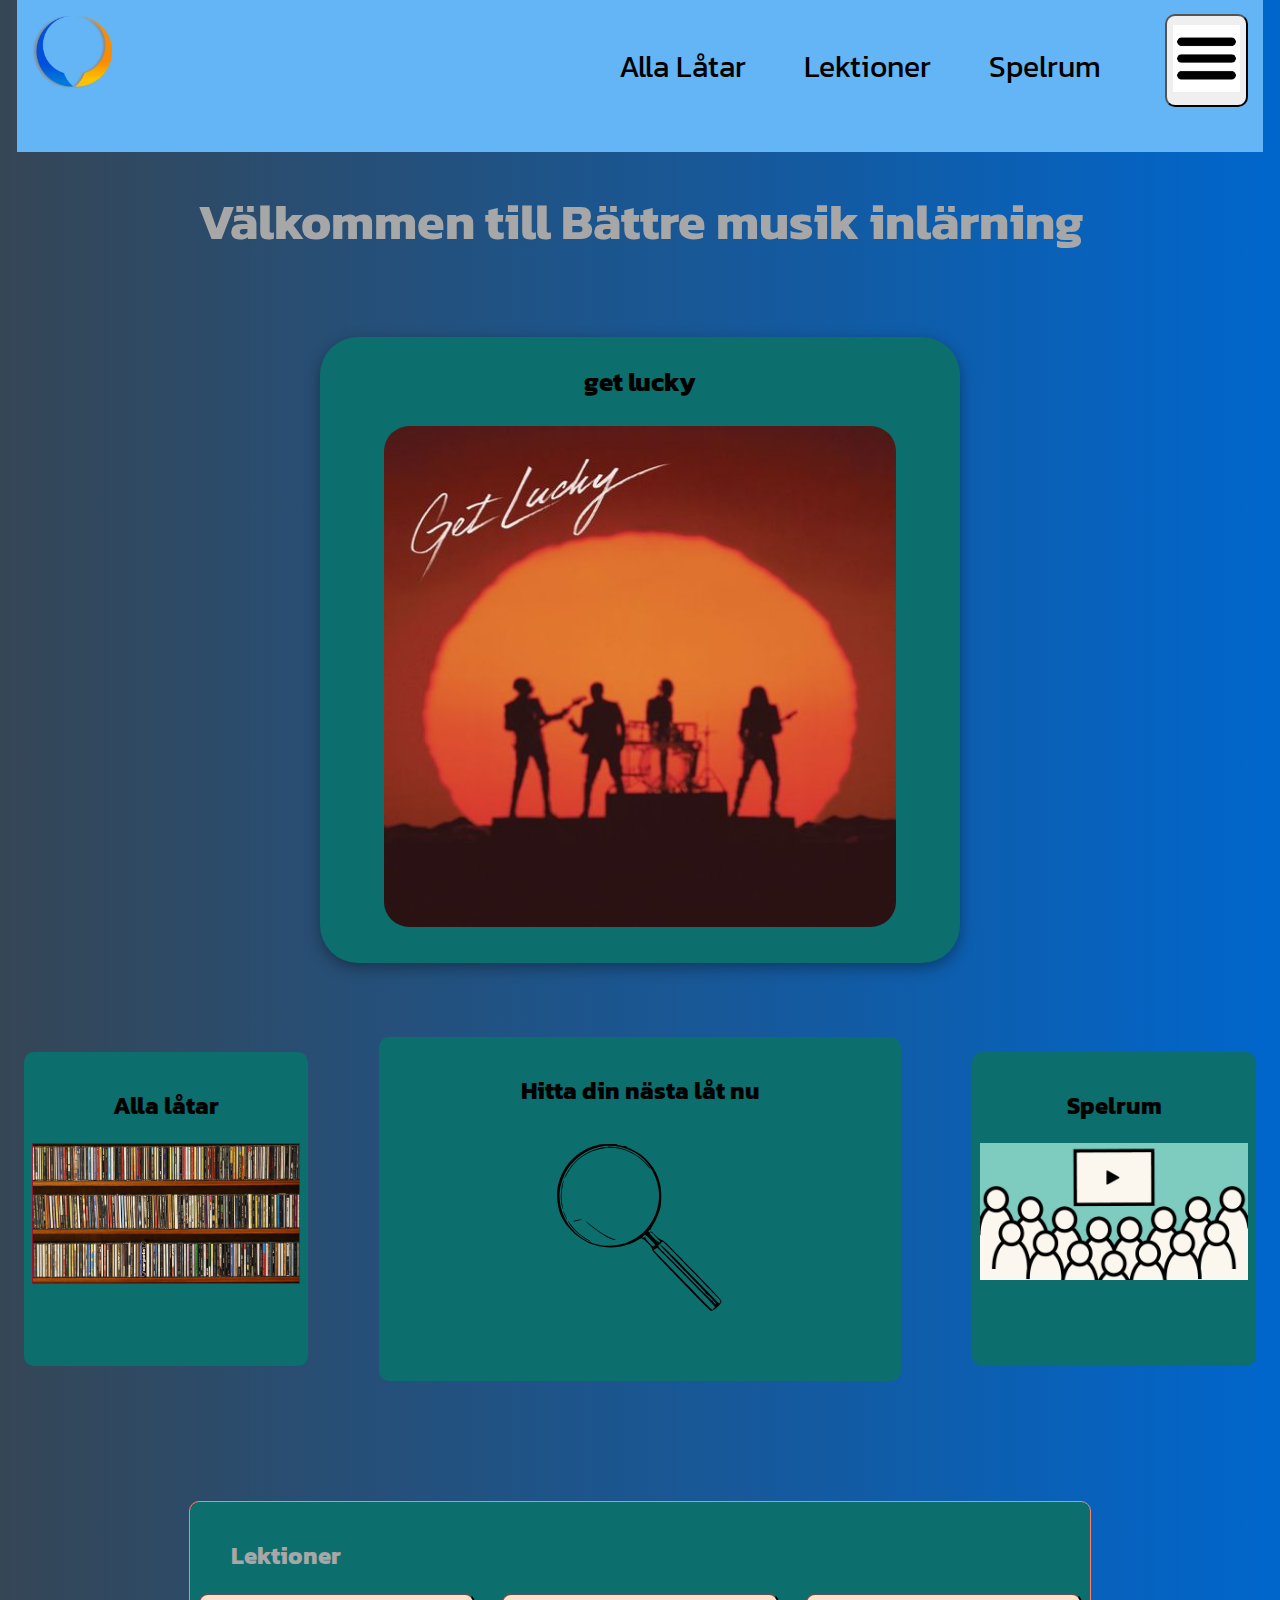
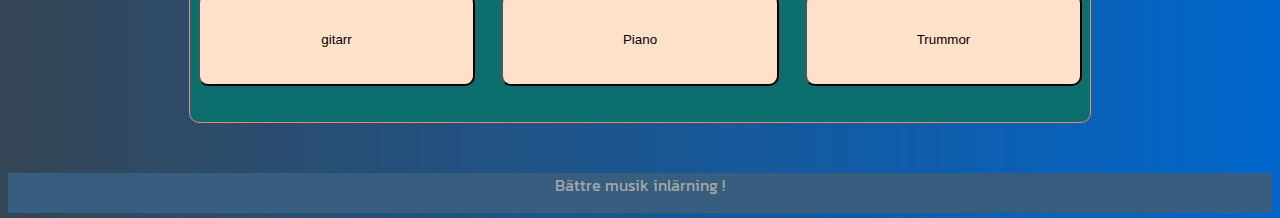
==== commit 882ff0bd: "kommentering" ====
--- a/index.html
+++ b/index.html
@@ -1,51 +1,57 @@
-<!DOCTYPE html>
-<html lang="sv">
-<head>
-    <meta charset="UTF-8">
-    <title>Bättre Musik Inlärning </title>
-    <link rel="stylesheet" href="CSS/styles.css">
-    <script src="JS/script.js"></script>
-    <meta name="viewport" content="width=device-width, initial-scale=1.0">
-</head>
-<body id="indexBody">
-    <header>
-        <h1>Bättre Musik inlärning!</h1>
-    </header>
-    <nav id="closedMenu" >
-        <a href="index.html" id="logo">
-            <img src="IMG/logo.png" alt="Logo">
-        </a>
-        <ul id="navList">
-            <li><a href="allaLatar.html">Alla Låtar</a></li>
-            <li><a href="lektioner.html">Lektioner</a></li>
-            <li><a href="spelrum.html">Spelrum</a></li>
-        </ul>
-        <button type="button" name="openMenu" id="openMenu"><img src="IMG/menu.png" alt="expandera menyn"></button>
-    </nav>
-    <div id="fullScreenMenu" >
-        <ul>
-            <li><a class="hiddenMenuLink" href="index.html" tabindex="-1">Hem</a></li>
-            <li><a class="hiddenMenuLink" class="hittaLat" href="hittaDinNastaLat.html" tabindex="-1">Hitta en Ny Låt !</a></li>
-            <li><a class="hiddenMenuLink" href="allaLatar.html" tabindex="-1">Alla Låtar</a></li>
-            <li><a class="hiddenMenuLink" href="spelrum.html" tabindex="-1">spelrum</a></li>
-            <li><a class="hiddenMenuLink" href="lektioner.html" tabindex="-1">Lektioner</a></li>
-        </ul>
-    </div>
-   
-    <main id="index">
-        <!--place holder som ändras med js-->
-        <section class="aktuellt">
-            <a href="index.html" id="aktuelltLink">
-                <div id="aktuellt1">
-                    <h2>get lucky</h2>
-                </div>
+<!DOCTYPE html> <!-- För att visa att det är en html sida -->
+<html lang="sv"> <!-- Html inledare och Språk för att visa att det är svenska -->
+    <head> <!-- Head för att visa att det är huvudet på sidan -->
+        <meta charset="UTF-8"> <!-- Meta för att visa att det är UTF-8 kodning -->
+        <title>Bättre musik inlärning - hem </title> <!-- Title hjälper SEO och tillgänglighet -->
+        <link rel="stylesheet" href="CSS/styles.css"> <!-- Länk till styles.css för att styla sidan -->
+        <script src="JS/script.js"></script> <!-- Script för att länka till script.js -->
+        <meta name="viewport" content="width=device-width, initial-scale=1.0"> <!-- Meta för att visa att sidan ska vara responsiv och alltid lika bred som användarens slärm -->
+    </head>
+    <body id="indexBody"> <!-- Body för att visa att det är kroppen på sidan med ett id för att gör css enklare-->
+        <header> <!-- Header för att visa att det är sidans header -->
+            <h1>Välkommen till Bättre musik inlärning</h1> <!-- H1 för att det är en huvudrubrik -->
+        </header>
+        <!-- Meny som altid är synlig
+        ul är endast synlig på breda skärmar
+        -->
+        <nav id="closedMenu"> <!-- Nav för att visa att det är en navigationsmeny -->
+            <a href="index.html" id="logo"> <!-- A för att det är en länk -->
+                <img src="IMG/logo.png" alt="Logo">     <!-- Bild för att visa en bild på loggan -->
+            </a> 
+            <ul id="navList"> <!-- Ul för att det är en oordnad lista -->
+                <li><a href="allaLatar.html">Alla Låtar</a></li> <!-- Li för att det är en punkt i listan med en länk -->
+                <li><a href="lektioner.html">Lektioner</a></li> 
+                <li><a href="spelrum.html">Spelrum</a></li>
+            </ul>
+            <button type="button" name="openMenu" id="openMenu"><img src="IMG/menu.png" alt="expandera menyn"></button> <!-- Button för att visa att det är en knapp, har en img inuti som gör att det blir en bild inuti knappen-->
+        </nav>
+        <!--Meny som expanderar, ej synlig i vanliga fall
+        -->
+        <div id="fullScreenMenu" >
+            <ul>
+                <!-- Tab index -1 eftersom denna menyn ej är synlig 
+                Ändras till 0 ifall menyn öppnas så den blir tabb bar
+
+                Classnamn är inte nödvändigt men underlättar för att kunna sätta tabb index till -1
+                -->
+                <li><a class="hiddenMenuLink" href="index.html" tabindex="-1">Hem</a></li>
+                <li><a class="hiddenMenuLink hittaLat" href="hittaDinNastaLat.html" tabindex="-1">Hitta en Ny Låt !</a></li>
+                <li><a class="hiddenMenuLink" href="allaLatar.html" tabindex="-1">Alla Låtar</a></li>
+                <li><a class="hiddenMenuLink" href="spelrum.html" tabindex="-1">spelrum</a></li>
+                <li><a class="hiddenMenuLink" href="lektioner.html" tabindex="-1">Lektioner</a></li>
+            </ul>
+        </div>
+    <main id="index"> <!-- Main för att visa att det är huvudinnehållet på sidan -->
+        <section class="aktuellt"> <!-- Section för att visa att det är en sektion, innehållet i section ändras med javascript och detta är den första som redan är inskriven så att användaren ska se någonting-->
+            <!--Länk till den första sidan som visas i flip skärmen-->
+            <a href="latSida.html?videoUrl=https%3A%2F%2Fwww.youtube.com%2Fembed%3Fv%3D5NV6Rdv1a3I%26pp%3DygUJZ2V0IGx1Y2t5&namn=get%20lucky&gitarrAckord=IMG%2FchordsGetLuckyGuitar.jpg&pianoAckord=IMG%2FchordsPianoGetLucky.png&trummorAckord=IMG%2FchordsGetLuckyDrums.jpg&artist=Daft%20punk&beskrivning=En%20funk-%20och%20discoproduktion%20av%20den%20franska%20elektroniska%20duon%20Daft%20Punk%2C%20som%20släpptes%202013.%20Låten%20har%20en%20retrokänsla%20och%20en%20upplyftande%20stämning%2C%20med%20Pharrell%20Williams%20och%20Nile%20Rodgers%20som%20gästartister.&audio=Audio%2FgetLuckyAudio.mp3" id="aktuelltLink">
+                    <h3>get lucky</h3> <!-- H3 för att det är en underrubrik -->
+                    <img src="IMG/getLuckyImg.jpeg" alt="image för aktuellt"> <!-- Bild för att visa en bild på låten -->
             </a>
-            
-        </section>
-        
-        <a href="hittaDinNastaLat.html" class="hittaDinNastaLat">
-            <h2> Hitta din nästa låt nu</h2>
-            <img src="IMG/search.svg" alt="bild för hitta låt knappen">
+        </section> <!-- Sektion för knapparna till dem olika sidorna-->
+        <a href="hittaDinNastaLat.html" class="hittaDinNastaLat"> <!-- A för att det är en länk, länken är wrappad runt inehållet för att göra hela sidan klickbar -->
+            <h2> Hitta din nästa låt nu</h2> <!-- H2 för att det är en underrubrik -->
+            <img src="IMG/search.svg" alt="bild för hitta låt knappen"> <!-- Bild för att visa en bild på knappen, svg används eftersom det är simpla symboler och det laddas snabbare -->
         </a>
         <a href="allaLatar.html" class="allaLatar">
             <h2>Alla låtar</h2>
@@ -55,22 +61,18 @@
             <h2>Spelrum</h2>
             <img src="IMG/lektioner.jpg" alt="bild för hitta låt knappen">
         </a>
-
-        <section class="lektioner">
-            <h2>Lektioner</h2>
-            <div id ="flexContainer">
+        <section class="lektioner"> <!-- Sektion för att visa att det är en sektion,-->
+            <h2>Lektioner</h2> <!-- H2 för att det är en underrubrik -->
+            <div id ="flexContainer"> <!-- Div för att visa att det är en container, flex används för att kunna ha knapparna bredvid varandra. Flex används här eftersom det enkelt går att byta från en enspalts layout till en enspalts-->
                 <!--Knappar med värde som används av js-->
-                <button type="button" name="gitarr" id="gitarrLektionRedirect" value="0"> gitarr</button>
+                <button type="button" name="gitarr" id="gitarrLektionRedirect" value="0"> gitarr</button> <!-- Button för att visa att det är en knapp, har ett värde som används av javascript för att veta vilken sida som ska laddas -->
                 <button type="button" name="piano" id="pianoLektionRedirect" value="1">Piano</button>
                 <button type="button" name="trummor" id="trummorLektionRedirect" value="2">Trummor</button>
-                <noscript> Verkar som att du inte har javascript, <a href="lektioner.html">Gå vidare till lektioner</a></noscript>
+                <noscript> Verkar som att du inte har javascript, <a href="lektioner.html">Gå vidare till lektioner</a></noscript> <!-- Noscript för att visa att det inte finns något javascript, länk till lektioner.html -->
             </div>
         </section>
-
-
-
     </main>
-    <footer>
+    <footer> <!-- Footer för att visa att det är sidans footer -->
         Bättre musik inlärning
     </footer>
 </body>
--- a/CSS/styles.css
+++ b/CSS/styles.css
@@ -1,11 +1,6 @@
 @import url('https://fonts.googleapis.com/css2?family=Kanit:ital,wght@0,100;0,200;0,300;0,400;0,500;0,600;0,700;0,800;0,900;1,100;1,200;1,300;1,400;1,500;1,600;1,700;1,800;1,900&display=swap');
 
-/*Berättar var fontent kan laddas ner ifrån, hittar dock ej filen*/
-
-@font-face {
-    font-family: system-ui;
-    src: url(system-ui.woff);
-}
+
 /*Importerar en fonten kanit*/
 
 /* global - mobile*/
@@ -13,627 +8,599 @@
 /*Skapar en grid där standard html elementen ska var, ser även till så att allt hamnar i center
 Gör en fontstack och väljer font-weight
 */
-body{
-    font-family: Kanit,system-ui, sans-serif;
-    font-weight: normal;
-    text-align: center;
-    justify-content:center;
-    text-decoration: none;
-    display:grid;
-    place-items:center;
-    grid-template-rows:
+
+body{ 
+    font-family: Kanit,system-ui, sans-serif; /*fontstack med 3 fonter, ifall en inte fungerar*/
+    font-weight: normal; /* normal font vikt*/
+    text-align: center; /*centrerar texten*/
+    justify-content:center; /*centrerar innehållet*/
+    text-decoration: none; /*tar bort underlinje på länkar*/
+    display:grid; /*gör att allt hamnar i en grid*/
+    place-items:center; /*centrerar allt i griden*/
+    grid-template-rows: 
     150px
     auto
     auto
     50px
-    ;
+    ; /*skapar 4 rader i griden*/
     grid-template-areas: 
     "nav"
     "header"
-    "main";
-    margin:0;
-    background-image:linear-gradient(to right,	#354656,#0066cc);
-    min-height: 100vh;
-    position: relative;
+    "main"
+    "footer"; /*skapar 4 områden i griden*/
+    margin:0; /*tar bort marginaler*/
+    background-image:linear-gradient(to right,	#354656,#0066cc); /*skapar en gradient bakgrund*/
+    min-height: 100vh; /*sätter minsta höjden till 100vh*/
+    color:#a7a7a7; /*sätter textfärgen till grå*/
 }
 /*Ställer in värden för generella element som att sections ska ha border-radius*/
 h1{
-    font-size:2.5rem;
+    font-size:2.5rem; /*sätter storleken på h1*/
 }
 a:link{
-    color:black;
-    text-decoration: underline;
+    color:black; /*sätter färgen på länkar*/
+    text-decoration: none; /*tar bort underlinje på länkar som en besökts*/
+    
 }
 footer::after{
-    content:'!';
+    content:'!'; /*lägger till ett utropstecken efter footern*/
 }
 
 a:visited {
-    color: black;
-  }
+    color: pink ; /*sätter färgen på länkar som är besökta*/  
+}
 a:hover{
-    color:red;
-    text-decoration:underline;
+    color:red; /*sätter röd färg på länkar som hovras över*/
 }
 a:focus {
-    outline: none; 
-    border-bottom: 1Ch solid blue; 
+    border-bottom: 1Ch solid blue; /*sätter en blå bottenlinje på länkar som är fokuserade*/
 }
 nav{
-    grid-area: nav;
+    grid-area: nav; /*placerar nav i nav området*/
 }
 footer{
-    background:#1d2e3d;
-    position: absolute;
-    bottom: 0;
-    width: 100%;
-    height: 2.5rem;  
+    background:#375d7f; /*sätter bakgrundsfärgen på footern*/
+    width: 100%; /*sätter bredden på footern till 100%*/
+    height: 2.5rem;  /*sätter höjden på footern till 2.5rem*/
 }
 button{
-    border-radius:10px;
+    border-radius:10px; /*sätter border-radius på knappar*/
 }
 section{
-    border-radius:5Ex;
+    border-radius:5Ex; /*sätter border-radius på section*/
 }
 table, th, td {
-    border: 1px solid black;
-    border-collapse: collapse;
+    border: 1px solid black; /*sätter en svart border på tabeller, tabellhuvuden och tabellceller*/
+    border-collapse: collapse; /*sätter ihop celler i tabellen*/
   }
 td,th{
-    padding:5px;
+    padding:5px; /*sätter padding på tabellceller och tabellhuvuden*/
 }
 li{
-    padding-bottom:2vh;
+    padding-bottom:2vh; /*sätter padding på listor*/
 }
 
 header>h2{
-    grid-area: header;
+    grid-area: header; /*placerar h2 i header området*/
 }
 header{
-    padding-bottom:5vh;
+    padding-bottom:5vh; /*sätter padding på header*/
 }
 /* Gör att menyn alltid hamnar överst och placerar föremålen på rätt plats */
 #closedMenu{
-    z-index:2;
-    display:flex;
-    width:95vw;
-    height:auto;
-    padding:15px;
+    z-index:2; /*sätter z-index på closedMenu till 2*/
+    display:flex; /*gör att closedMenu är en flexbox*/
+    width:95vw; /*sätter bredden på closedMenu till 95vw*/
+    height:auto; /*sätter höjden på closedMenu till auto*/
+    padding:15px; /*sätter padding på closedMenu*/
 }
 /*Gör att listan är osynlig på små skärmar*/
 #closedMenu ul{
-    display:none;
+    display:none; /*gör att listan är osynlig*/
 }
 /*Gör listan horizontell*/
 #closedMenu ul> li{
-    display: inline-block;
+    display: inline-block; /*gör att listan är horizontell*/
 }
 /*Ställer in storlekar på objekten*/
 #closedMenu  img{
-    max-width:5em;
-    max-height:5em
+    max-width:5em; /*sätter maxbredden på bilder till 5em*/
+    max-height:5em /*sätter maxhöjden på bilder till 5em*/
 }
 #closedMenu button{
-    margin-left:auto;
-    height:7em;
+    margin-left:auto; /*placerar knappen längst till höger*/
+    height:7em; /*sätter höjden på knappen till 7em*/
 }
 #closedMenu:first-child{   
-    padding-left:3vw;
+    padding-left:3vw; /*sätter padding på closedMenu till 3vw*/
 }
 /*Fullskärmsmenyn är över allt annat men under menyn
 Width=0 för att den ej ska synas
 position:fixed; eftersom om använaren scrollar kommer menyn följa med.
 */
 #fullScreenMenu{
-    z-index:1;
-    padding-top:5vh;
-    width: 0;
-    height:100vh;
-    overflow:hidden;
-    position:fixed;
-    background:#64b5f6;
-    top:15vh;
+    z-index:1; /*sätter z-index på fullScreenMenu till 1 för att få den långst upp*/
+    padding-top:5vh; /*sätter padding på fullScreenMenu till 5vh*/
+    width: 0; /*sätter bredden på fullScreenMenu till 0 för att göra den osynlig när den ej är öppen*/
+    height:100vh; /*sätter höjden på fullScreenMenu till 100vh*/
+    overflow:hidden; /*sätter overflow på fullScreenMenu till hidden för att gömma innehållet*/
+    position:fixed; /*sätter position på fullScreenMenu till fixed för att menyn ska vara på samma ställe även om man scrolla*/
+    background:#64b5f6; /*sätter bakgrundsfärgen på fullScreenMenu till #64b5f6*/
+    top:15vh; /*sätter top på fullScreenMenu till 15vh*/
 }
 #fullScreenMenu >ul{
-    list-style-type:none;
-    padding:0;
+    list-style-type:none; /*sätter list-style-type på listan till none för att ta bort punkterna*/
+    padding:0; /*sätter padding på listan till 0*/
 }
 body #fullScreenMenu > ul  li {
-    margin: 10px 0;
+    margin: 10px 0; /*sätter margin på listan till 10px 0*/
 }
 body #fullScreenMenu > ul  li a{
-    font-size:22px;
-}
-/*Nästa låt form*/
-#hittaDinNastaLatForm{
-    width:0;
-    z-index:1;
-    background:white;
-    height:97vh;
-    overflow:hidden;
-    position:absolute;
-    top:3vh;
-    left:50vw;
-    transform: translate(-50%,0);
-}
-/*Nästa låt form*/
+    font-size:22px; /*sätter font-size på länkarna till */
+}
 /*CSS för mobilen, designade först*/
 /*index*/
 #index{
-    grid-area: main;
-    display:grid;
-    grid-template-rows:
+    grid-area: main; /*placerar index i main området*/
+    display:grid; /*gör index till en grid*/
+    grid-template-rows: 
     30vh
     auto
     auto
-    auto;
-    grid-template-columns: 1fr;
-    grid-gap: 2em 0;
+    auto; /*sätter 4 rader i griden*/
+    grid-template-columns: 1fr; /*sätter 1 kolumn i griden*/
+    grid-gap: 2em 0; /*sätter gap i griden*/
     grid-template-areas: 
     "aktuellt "
     "hitta "
     "allaLatar "
     "spelrum"
-    "lektioner ";
-    place-items: center;
+    "lektioner "; /*sätter 5 områden i griden*/
+    place-items: center; /*centrerar innehållet i griden*/
 }
 #index .aktuellt{
-    grid-area: aktuellt;
-    height:100%;
-}
-#index a>#aktuellt1{
-    height:100%;
-}
+    grid-area: aktuellt; /*placerar aktuellt i aktuellt området*/
+    height:100%; /*sätter höjden på aktuellt till 100%*/
+    background:hsl(180, 79%, 24%); /*sätter bakgrundsfärgen på aktuellt*/
+}
+#index >.aktuellt >a> img{
+    background-color: red; /*sätter bakgrundsfärgen på bilden i aktuellt till röd*/
+    max-height:80%;  /*sätter maxhöjden på bilden i aktuellt till 80%*/
+    max-width:80%; /*sätter maxbredden på bilden i aktuellt till 80%*/
+    border-radius:5%; /*sätter border-radius på bilden i aktuellt till 5%*/
+}
+
 #index> .hittaDinNastaLat{
-    grid-area: hitta;
-    padding:1em 0.5em 1em 0.5em;
-    border-radius: 10px;
-    background:hsl(180, 79%, 24%);
+    grid-area: hitta; /*placerar hitta i hitta området*/
+    padding:1em 0.5em 1em 0.5em; /*sätter padding på hitta*/
+    border-radius: 10px; /*sätter border-radius på hitta till 10px*/
+    background:hsl(180, 79%, 24%); /*sätter bakgrundsfärgen på hitta*/
 }
 /*Använder max-height för att bevara aspec ration på orginal bilden*/
 #index> a img{
-max-height:20ch;
-max-width:30ch
+max-height:20ch; /*sätter maxhöjden på bilden till 20ch*/
+max-width:30ch /*sätter maxbredden på bilden till 30ch*/
 }
 #index> .allaLatar{
-    grid-area: allaLatar;
-    padding:1em 0.5em 1em 0.5em;
-    border-radius: 10px;
-    background:hsl(180, 79%, 24%);
+    grid-area: allaLatar; /*placerar allaLatar i allaLatar området*/
+    padding:1em 0.5em 1em 0.5em; /*sätter padding på allaLatar*/
+    border-radius: 10px; /*sätter border-radius på allaLatar till 10px*/
+    background:hsl(180, 79%, 24%); /*sätter bakgrundsfärgen på allaLatar*/
 }
 #index> .spelrum{
-    grid-area: spelrum;
-    padding:1em 0.5em 1em 0.5em;
-    border-radius: 10px;
-    background:hsl(180, 79%, 24%);
+    grid-area: spelrum; /*placerar spelrum i spelrum området*/
+    padding:1em 0.5em 1em 0.5em; /*sätter padding på spelrum*/
+    border-radius: 10px;   /*sätter border-radius på spelrum till 10px*/
+    background:hsl(180, 79%, 24%); /*sätter bakgrundsfärgen på spelrum*/
 }
 #index> .lektioner{
-    grid-area: lektioner;
-    padding:1em 0.5em 1em 0.5em;
-    border: 1px salmon solid;
-    border-radius: 10px;
+    grid-area: lektioner; /*placerar lektioner i lektioner området*/
+    padding:1em 0.5em 1em 0.5em; /*sätter padding på lektioner*/
+    border: 1px salmon solid; /*sätter en border på lektioner*/
+    border-radius: 10px; /*sätter border-radius på lektioner till 10px*/
 }
 #index .lektioner button{
-    background:#ffe0c8;
-}
-#index >.aktuellt >a> div{
-    background-color: red;
-    width:17em;
-    height:100%;
-    /*../ används eftersom den automatiskt kommer leta i /CSS därför måste vi gör så för att gå ut ett steg*/
-    background-image:url('../IMG/getLuckyImg.jpeg');
-    background-repeat: no-repeat;
-    /*Bakgrounden tar upp 100%x100% av diven*/
-    background-size: 100% 100%;
-    border-radius:5%;
-}
-#index >.aktuellt >a> #aktuellt1> h2{
-    background:#4a9d9c;
-}
+    background:#ffe0c8; /*sätter bakgrundsfärgen på knapparna i lektioner till #ffe0c8*/
+}
+
 #index  #flexContainer{
     /*Använder en flexContainer och flex för att enkelt kunna ändra orientation när man går till desktop*/
-    background: hsl(180, 79%, 24%);
-    display:flex;
-    flex-direction: column;
-    justify-content: center;
-    align-items: center;
-    gap:10px;
-    width:100%;
+    background: hsl(180, 79%, 24%); /*sätter bakgrundsfärgen på flexContainer till hsl(180, 79%, 24%)*/
+    display:flex; /*gör flexContainer till en flexbox*/
+    flex-direction: column; /*sätter flex-direction på flexContainer till column*/
+    justify-content: center; /*centrerar innehållet i flexContainer*/
+    align-items: center; /*centrerar innehållet i flexContainer*/
+    gap:10px; /*sätter gap i flexContainer till 10px*/
+    width:100%; /*sätter bredden på flexContainer till 100%*/
 }
 #index  #flexContainer > button{
-    width:25%;
-    width:15em;
-    height:7em;
-    padding:0;
-    margin: 0 auto 0 auto;
+    width:25%; /*sätter bredden på knapparna i flexContainer till 25%*/
+    width:15em; /*sätter bredden på knapparna i flexContainer till 15em*/
+    height:7em; /*sätter höjden på knapparna i flexContainer till 7em*/
+    padding:0; /*sätter padding på knapparna i flexContainer till 0*/
+    margin: 0 auto 0 auto; /*centrerar knapparna i flexContainer*/
 }
 #index > .lektioner{
-    width:70%;
-    background:hsl(180, 79%, 24%);
+    width:70%; /*sätter bredden på lektioner till 70%*/
+    background:hsl(180, 79%, 24%); /*sätter bakgrundsfärgen på lektioner*/
 }
 #index > .lektioner >h2{
-    padding-right:100%;
-    padding-bottom:5%;
+    padding-right:100%; /*sätter padding-right på h2 i lektioner till 100%*/
+    padding-bottom:5%; /*sätter padding-bottom på h2 i lektioner till 5%*/
 }
 
 /*index*/
 /*Lektioner.html*/
 #lektioner{
-    display:flex;
-    flex-direction: column;
-    justify-content: center;
-    align-items: center;
+    display:flex; /*gör lektioner till en flexbox*/
+    flex-direction: column; /*sätter flex-direction på lektioner till column*/
+    justify-content: center; /*centrerar innehållet i lektioner*/
+    align-items: center; /*centrerar innehållet i lektioner*/
 }
 #lektioner ul{
-    padding:0;
+    padding:0; /*sätter padding på listan till 0*/
 }
 #lektioner ul li{
-    overflow:hidden;
-    padding: 15px;
-    padding-top: 0;
-    width:50vw;
-    height:10vh;
+    overflow:hidden; /*gör att listan inte överlappar*/
+    padding: 15px; /*sätter padding på listan till 15px*/
+    padding-top: 0; /*sätter padding-top på listan till 0*/
+    width:50vw; /*sätter bredden på listan till 50vw*/
+    height:10vh; /*sätter höjden på listan till 10vh*/
 
 }
 /*Återigen använder flex för att enklare byta mellan bred och smal skärm*/
 #lektioner .flexContainerLektioner{
-    display: flex;
-    justify-content: center;
+    display: flex; /*gör flexContainerLektioner till en flexbox*/
+    justify-content: center; /*centrerar innehållet i flexContainerLektioner*/
 }
 #lektioner > section  > img{
     /*avnänder vieport relativa mått enheter på viktiga bilder eftersom dem skalar bra*/
-    max-height:35vh;
-    min-width:50vw;
-    max-width:55vw;
+    max-height:35vh; /*sätter maxhöjden på bilder till 35vh*/
+    min-width:50vw; /*sätter minbredden på bilder till 50vw*/
+    max-width:55vw; /*sätter maxbredden på bilder till 55vw*/
 }
 #lektioner h2 ~ dl > dt{
-    border:1px solid black;
+    border:1px solid black; /*sätter en border på dt efter h2*/
 }
 #lektioner > section noscript img{
-    max-height:35vh;
-    max-width:55vw;
+    max-height:35vh; /*sätter maxhöjden på bilder till 35vh*/
+    max-width:55vw; /*sätter maxbredden på bilder till 55vw*/
 }
 #lektioner >ul> li> button{
-    width:100%;
-    height:100%;      
+    width:100%; /*sätter bredden på knapparna till 100%*/
+    height:100%;      /*sätter höjden på knapparna till 100%*/ 
 }
 #lektioner >ul> li> button >img{
     /*BIlden ska enbart vara synlig på desktop*/
-    display:none;
+    display:none; /*gör att bilden är osynlig*/
 }
 #lektioner  >ul>li>#gitarrLektioner{
-    background:#FF3D3D;
+    background:#FF3D3D; /*sätter bakgrundsfärgen på gitarrLektioner till #FF3D3D*/
 }
 #lektioner>ul>li button{
-    background:hsl(180, 79%, 24%);
-}
+    background:hsl(180, 79%, 24%); /*sätter bakgrundsfärgen på knapparna till hsl(180, 79%, 24%)*/
+}
+#lektioner article{
+    background:#495f89; /*sätter bakgrundsfärgen på article till #495f89*/
+}
+#lektioner dl dt{
+    background:#218f6c; /*sätter bakgrundsfärgen på dt till #218f6c*/
+}
+
 
 /*Lektioner.html*/
 /*Hittadin nästa låt*/
 
 #hittaDinNastaLat section{
-    padding:30px;
-    padding-bottom:4rem;
-    margin-top:40px;
-    background:hsl(180, 79%, 24%);
+    padding:30px; /*sätter padding på section till 30px*/
+    padding-bottom:4rem; /*sätter padding-bottom på section till 4rem*/
+    margin-top:40px; /*sätter margin-top på section till 40px*/
+    background:hsl(180, 79%, 24%); /*sätter bakgrundsfärgen på section till hsl(180, 79%, 24%)*/
     /*Height auto får automatiskt med allt innehål så det ej rymmerut, försvinner eller överlappar*/
-    height:auto;
-    overflow:hidden;
-}
-#hittaDinNastaLat ol{
-    padding:0;
+    height:auto; /*sätter höjden på section till auto*/
+    overflow:hidden; /*sätter overflow på section till hidden*/
+}
+#hittaDinNastaLat ul{
+    padding:0; /*sätter padding på listan till 0*/
 }
 #hittaDinNastaLat label{
-    padding:10% 30% 10% 30%;
+    padding:10% 30% 10% 30%; /*sätter padding på label till 10% 30% 10% 30%*/
 }
 #hittaDinNastaLat #quiz{
-    position:absolute;
-    width:90vw;
-    height:auto;
-    background:white;
+    position:absolute; /*sätter position på quiz till absolute*/
+    width:90vw; /*sätter bredden på quiz till 90vw*/
+    height:auto; /*sätter höjden på quiz till auto*/
+    background:white; /*sätter bakgrundsfärgen på quiz till vit*/
     /*Viktigt att denna kommer överst*/
-    z-index:1;
-    left:0;
-    overflow:hidden;
+    z-index:1; /*sätter z-index på quiz till 1*/
+    left:0; /*sätter left på quiz till 0*/
+    overflow:hidden; /*sätter overflow på quiz till hidden*/
     /*denna har möjligheten att bli 0*/
-    min-width:0;
+    min-width:0; /*sätter minbredden på quiz till 0*/
     /*Positionerar i mitten genom gå 50% av sidan och ta bart 50% av sin egen storlek*/
-    left:50%;
-    transform:translate(-50%,0)
-}
-#hittaDinNastaLat ol li{
-    overflow:hidden;
-    background:hsl(180, 79%, 24%);
-    padding-bottom:4rem;
-    padding-top:4rem;
-    margin-bottom:3rem;
-    border-radius:5px;
+    left:50%; /*sätter left på quiz till 50%*/
+    transform:translate(-50%,0); /*sätter transform på quiz till translate(-50%,0)*/
+}
+#hittaDinNastaLat ul li{
+    overflow:hidden; /*gör att listan inte överlappar*/
+    background:hsl(180, 79%, 24%); /*sätter bakgrundsfärgen på listan till hsl(180, 79%, 24%)*/
+    padding-bottom:4rem; /*sätter padding-bottom på listan till 4rem*/
+    padding-top:4rem; /*sätter padding-top på listan till 4rem*/
+    margin-bottom:3rem; /*sätter margin-bottom på listan till 3rem*/
+    border-radius:5px; /*sätter border-radius på listan till 5px*/
 }
 #hittaDinNastaLat fieldset{
-    border-radius:5px;
+    border-radius:5px; /*sätter border-radius på fieldset till 5px*/
 }
 #hittaDinNastaLat section img{
-    max-width:12em;
-    max-height:12em;
+    max-width:12em; /*sätter maxbredden på bilder till 12em*/
+    max-height:12em; /*sätter maxhöjden på bilder till 12em*/
 }
 #hittaDinNastaLat section h2{
-    margin-top:0;
+    margin-top:0; /*sätter margin-top på h2 till 0*/
 }
 #hittaDinNastaLat #submitButton{
-    padding:1em;
+    padding:1em; /*sätter padding på submitButton till 1em*/
 }
 #hittaDinNastaLat #songContainer section{
-    border-radius:5px;
+    border-radius:5px; /*sätter border-radius på songContainer till 5px*/
+}
+
+#hittaDinNastaLat table tr:nth-child(odd){
+    background:green; /*sätter bakgrundsfärgen på udda rader i tabellen till grön*/
 }
 /*Dessa ska ej vara synliga på mobile*/
 #hittaDinNastaLat #songContainer,#songContainer2,#songContainer3,#nivåTable{
-    display:none;
+    display:none; /*gör att songContainer, songContainer2, songContainer3 och nivåTable är osynliga*/
 }
 #hittaDinNastaLat >.wideClass{
-    display:none;
+    display:none; /*gör att wideClass är osynlig*/
 }
 /*Centrerar tabellen*/
 #hittaDinNastaLat table{
-    margin:0 auto 0 auto;
+    margin:0 auto 0 auto; /*centrerar tabellen*/
 }
 
 /*Hittadin nästa låt*/
 /*allalåtar.html*/
 
 #allaLatar section ol li a{
-    display:grid;
-    grid-template-columns: 20% 30%;
-    grid-template-rows: 1fr 1fr;
-    grid-template-areas: 
+    display:grid; /*gör att a är en grid*/
+    grid-template-columns: 20% 30%; /*sätter 2 kolumner i griden*/
+    grid-template-rows: 1fr 1fr; /*sätter 2 rader i griden*/
+    grid-template-areas:
     "img title"
     "img artist";
-    align-items: center;
+    align-items: center; /*centrerar innehållet i griden*/
     /*Lika mellan rum överallt */
-    justify-content: space-evenly;
+    justify-content: space-evenly; /*sätter justify-content på griden till space-evenly*/
 }
 #allaLatar section ol li{
-    border:1px solid black;
-    background: #4a9d9c;
+    border:1px solid black; /*sätter en border på listan*/
+    background: #4a9d9c; /*sätter bakgrundsfärgen på listan till #4a9d9c*/
 }
 #allaLatar section ol li img{
-    grid-area: img;
-    max-width:100%;
-    max-height:100%;   
+    grid-area: img; /*placerar img i img området*/
+    max-width:100%; /*sätter maxbredden på bilder till 100%*/
+    max-height:100%; /*sätter maxhöjden på bilder till 100%*/
 }
 #allaLatar section ol li h3{
-    grid-area: title;
-    margin:0;
+    grid-area: title; /*placerar title i title området*/
+    margin:0; /*sätter margin på title till 0*/
 }
 #allaLatar section ol li p{
-    grid-area: artist;
-    margin:0;
+    grid-area: artist; /*placerar artist i artist området*/
+    margin:0; /*sätter margin på artist till 0*/
 }
 
 /*ALLA LÅTAR*/
 /*Latsida.html*/
 
 #latSida button img{
-    max-width:5em;
-    max-height:5em;
+    max-width:5em; /*sätter maxbredden på bilder till 5em*/
+    max-height:5em; /*sätter maxhöjden på bilder till 5em*/
     /*Eftersom bilden ligger på knappen krävs denna för att knappens value ska gå att få*/
-    pointer-events: none;
+    pointer-events: none; /*sätter pointer-events på bilder till none*/
 }
 #latSida #ackord{
     /*Max width 97 och ej 100 för att undvika sidoscroll*/
-    max-width:97vw;
+    max-width:97vw; /*sätter maxbredden på ackord till 97vw*/
 }
 #latSida #info{
-    background:grey;
-    padding-bottom:3em;
+    background:rgb(81, 38, 38); /*sätter bakgrundsfärgen på info till rgb(81, 38, 38)*/
+    padding-bottom:3em; /*sätter padding-bottom på info till 3em*/
 }
 
 /*Latsida*/
 /*Spelrum*/
 
 #spelrum section button{
-    background:rgb(175, 255, 255);;
+    background:rgb(175, 255, 255); /*sätter bakgrundsfärgen på knapparna till rgb(175, 255, 255)*/
 }
 #spelrum section:first-of-type{
-    border:2px solid black;
-    overflow:hidden;
-    margin:0 auto 0 auto;
+    border:2px solid black; /*sätter en border på första section*/
+    overflow:hidden; /*sätter overflow på första section till hidden*/
+    margin:0 auto 0 auto; /*centrerar första section*/
 }
 #spelrum section:nth-of-type(2){
-    border:2px solid black;
-    margin-top:10vh;
-    width:50vw;
-    margin:10vh auto 0 auto;
+    border:2px solid black; /*sätter en border på andra section*/
+    margin-top:10vh; /*sätter margin-top på andra section till 10vh*/
+    width:50vw; /*sätter bredden på andra section till 50vw*/
+    margin:10vh auto 0 auto; /*centrerar andra section*/
 }
 #spelrum>section:first-of-type > div{
-    background:hsl(180, 79%, 24%);
-    display:flex;
-    flex-direction:row;
-    text-align:center;
-    justify-content:center;
-    width:50vw;
-    margin-left:auto;
-    margin-right:auto;
+    background:hsl(180, 79%, 24%); /*sätter bakgrundsfärgen på div till hsl(180, 79%, 24%)*/
+    display:flex; /*gör div till en flexbox*/
+    flex-direction:row; /*sätter flex-direction på div till row*/
+    text-align:center; /*centrerar texten i div*/
+    justify-content:center; /*centrerar innehållet i div*/
+    width:50vw; /*sätter bredden på div till 50vw*/
+    margin-left:auto; /*placerar div längst till vänster*/
+    margin-right:auto;  /*placerar div längst till höger*/
 }
 #spelrum>section:first-of-type> figure >img{
-    max-width:60vw;
+    max-width:60vw; /*sätter maxbredden på bilder till 60vw*/
 }
 #spelrum>section:first-of-type>div img{
-    max-width:10vw;
-    max-height:10vw;
+    max-width:10vw; /*sätter maxbredden på bilder till 10vw*/
+    max-height:10vw; /*sätter maxhöjden på bilder till 10vw*/
 }
 #spelrum>section:nth-of-type(2) img{
-    max-width:50vw;
+    max-width:50vw; /*sätter maxbredden på bilder till 50vw*/
 }
 #spelrum label{
-    display:inline-block;
-    width:100px;
+    width:100px; /*sätter bredden på label till 100px*/
 }
 /*simpel css animation/transition för att förstora ackord bilden*/
 #ackordImg{
-    overflow: hidden; 
-    cursor: pointer; 
-    transition: transform 0.5s ease; 
+    overflow: hidden; /*sätter overflow på ackordImg till hidden*/
+    cursor: pointer; /*sätter cursor på ackordImg till pointer*/
+    transition: transform 0.5s ease; /*sätter transition på ackordImg till transform 0.5s ease*/
 }
 #ackordImg.expanded {
-    transform: scale(2); 
+    transform: scale(2);  /*sätter transform på ackordImg till dubbla scalan*/
 }
 
 /*Spelrum*/
 /*Formulär*/
 
 #formSong form label,input{
-    display:block;
+    display:block; /*gör att label och input är block*/
 }
 #formSong form label{
-    margin-bottom:2vh;
+    margin-bottom:2vh; /*sätter margin-bottom på label till 2vh*/
 }
 #formSong form label>input{
-margin:0 auto 0 auto;
+margin:0 auto 0 auto; /*centrerar input*/
 }
 #formSong form input[type='submit']{
-margin:0 auto 0 auto;
+margin:0 auto 0 auto; /*centrerar submit*/
 }
 #formSong form input[type='number']:in-range{
-    background: green;
+    background: green; /*sätter bakgrundsfärgen på number till grön*/
 }
 
 #formSong form input[type='number']:out-of-range{
-    background: red;
+    background: red; /*sätter bakgrundsfärgen på number till röd*/
 }
 label p{
-    display:none;
+    display:none; /*gör att p är osynlig*/
 }
 input:checked ~ p{
-    display: block;
+    display: block; /*gör att p är block*/
 }
 /*Formulär*/
 /*DESKTOP*/
 /*CSS som verkar när skärmen är 600px eller mer*/
 @media only screen and (min-width:600px){
 h1{
-    font-size:50px;
+    font-size:50px; /*sätter font-size på h1 till 50px*/
 }
 #closedMenu{
-    background:#64b5f6;
-    height:auto;
-    padding:15px;
+    background:#64b5f6; /*sätter bakgrundsfärgen på closedMenu till #64b5f6*/
 }
 /*Ger listan en display så att den syns och ställer in attrubuter*/
 #closedMenu ul{
-    display:block;
-    margin-left:auto;
-    padding-right:5vw;
-    font-size:30px;
+    display:block; /*gör att listan är synlig*/
+    margin-left:auto; /*placerar listan längst till vänster*/
+    padding-right:5vw; /*sätter padding-right på listan till 5vw*/
+    font-size:30px; /*sätter font-size på listan till 30px*/
 }
 #closedMenu>ul>li{
-    padding-left:4vw;
+    padding-left:4vw; /*sätter padding-left på listan till 4vw*/
 }
 #closedMenu button{
-    margin:0;
+    margin:0; /*sätter margin på knappen till 0*/
 }
 /*Ändrar griden till en 3 spalts layout så att dem i mitten hamnar på det horizontella planet*/
 #index{
-    display:grid;
-    grid-template-columns: 1fr 2fr 1fr;
-    grid-template-rows:2fr 1fr 1fr;
-    grid-template-areas:
+    grid-template-columns: 1fr 2fr 1fr; /*sätter 3 kolumner i griden*/
+    grid-template-rows:2fr 1fr 1fr; /*sätter 3 rader i griden*/
+    grid-template-areas: 
     "aktuellt aktuellt aktuellt"
     "alla hitta spelrum"
-    "lektioner lektioner lektioner"
-    ;
-    grid-row-gap:10vh;
+    "lektioner lektioner lektioner"; /*sätter 3 områden i griden*/
+    grid-row-gap:10vh; /*sätter grid-row-gap till 10vh*/
 }
 #index .hittaDinNastaLat{
-    grid-area:hitta;
-    width:80%;
-    height:100%
+    width:80%; /*sätter bredden på hittaDinNastaLat till 80%*/
+    height:100% /*sätter höjden på hittaDinNastaLat till 100%*/
 }
 #index .allaLatar{
-    grid-area:alla;
-    width:85%;
-    height:90%;
+    grid-area:alla; /*placerar allaLatar i alla området*/
+    width:85%; /*sätter bredden på allaLatar till 85%*/
+    height:90%; /*sätter höjden på allaLatar till 90%*/
 }   
 #index .allaLatar img{
-    width:100%;
+    width:100%; /*sätter bredden på bilder till 100%*/
 }   
 #index .spelrum{
-    grid-area:spelrum;
-    width:85%;
-    height:90%
+    width:85%; /*sätter bredden på spelrum till 85%*/
+    height:90%; /*sätter höjden på spelrum till 90%*/
 }
 #index .spelrum img{
-    width:100%
+    width:100%; /*sätter bredden på bilder till 100%*/
 }
 #index .aktuellt {
-    grid-area:aktuellt;
-    justify-content:center;
-    width:50vw;
-    height:100%;
-    box-shadow: rgba(0, 0, 0, 0.35) 0px 5px 15px;
-}
-#index >.aktuellt >a>#aktuellt1{
-    width:100%;
-    background-image:url(../IMG/getLuckyImg.jpeg);
-    background-repeat: no-repeat;
-    background-size:100% 100%;
+    justify-content:center; /*centrerar innehållet i aktuellt*/
+    width:50vw; /*sätter bredden på aktuellt till 50vw*/
+    box-shadow: rgba(0, 0, 0, 0.35) 0px 5px 15px; /*sätter en box-shadow på aktuellt*/
+}
+#index >.aktuellt >a> img{
+    width:100%; /*sätter bredden på bilder till 100%*/
+    background-image:url(../IMG/getLuckyImg.jpeg); /*sätter bakgrundsbilden på bilder till getLuckyImg.jpeg*/
+    background-repeat: no-repeat; /*sätter background-repeat på bilder till no-repeat*/
+    background-size:100% 100%; /*sätter background-size på bilder till 100% 100%*/
 }
 #index .lektioner{
-    grid-area:lektioner;
-    width:70%;
-    height:60%;
-    overflow:hidden;
-    display:flex;
-    flex-direction:column;
-    align-items:center;
-    justify-content:right;
+    width:70%; /*sätter bredden på lektioner till 70%*/
+    height:60%; /*sätter höjden på lektioner till 60%*/
+    overflow:hidden; /*sätter overflow på lektioner till hidden*/
+    display:flex; /*gör lektioner till en flexbox*/
+    flex-direction:column; /*sätter flex-direction på lektioner till column*/
+    align-items:center; /*centrerar innehållet i lektioner*/
+    justify-content:right; /*placerar innehållet till höger i lektioner*/
 }
 #index .lektioner >#flexContainer{
     /*Ändrar riktningen på flex för att passa en bredare skärm*/
-    flex-direction:row;
-    width:100%;
-    gap:2vw;
+    flex-direction:row; /*sätter flex-direction på flexContainer till row*/
+    gap:2vw; /*sätter gap i flexContainer till 2vw*/
 }
 #index .lektioner > h2{
-    padding:0;
-    padding-right:80%;
+    padding:0; /*sätter padding på h2 till 0*/
+    padding-right:80%; /*sätter padding-right på h2 till 80%*/
 }
 #index .lektioner > #flexContainer > button{
-    width:50%;
+    width:50%; /*sätter bredden på knapparna till 50%*/
 }
 /*index*/
 /*hittaDinNastaLat*/
 
 #hittaDinNastaLat >#quiz{
     /*EFter som vi har mer plats på daesktop behövs inte frågan om svårhetsgrad så dräför tas den bort med en display:none*/
-    width:50%;
-    left:50%;
-    transform:translate(-50%,0);
-    display:none;
+    display:none; /*gör att quiz är osynlig*/
 }
 #hittaDinNastaLat #songContainer,#songContainer2,#songContainer3,#nivåTable{
     /*Ändrar riktningen på flex för att passa en bredare skärm*/
-   display:flex;
-   flex-direction:row;
-   gap:5vw;
+   display:flex; /*gör songContainer, songContainer2, songContainer3 och nivåTable till en flexbox*/
+   flex-direction:row; /*sätter flex-direction på songContainer, songContainer2, songContainer3 och nivåTable till row*/ 
+   gap:5vw;     /*sätter gap på songContainer, songContainer2, songContainer3 och nivåTable till 5vw*/
 }
 #hittaDinNastaLat div a{
-    width:28vw;
-    height:auto;
+    width:28vw; /*sätter bredden på a till 28vw*/
+    height:auto; /*sätter höjden på a till auto*/
 }
 #hittaDinNastaLat table{
-    font-size:2.5vw;
-}
-#hittaDinNastaLat table tr:nth-child(odd){
-    background:red;
+    font-size:2.5vw; /*sätter font-size på tabellen till 2.5vw*/
 }
 #hittaDinNastaLat >.wideClass{
     /*Osynlig på mobile så behövs sättas en display*/
-    display:block;
-    background:#1d2e3d;
-    width:auto;
-    padding:5px;
-    margin-bottom:0;
-    margin-top:10vh;
+    display:block; /*gör att wideClass är block*/
+    background:#385975;     /*sätter bakgrundsfärgen på wideClass till #385975*/
+    width:auto; /*sätter bredden på wideClass till auto*/
+    padding:5px; /*sätter padding på wideClass till 5px*/
+    margin-bottom:0; /*sätter margin-bottom på wideClass till 0*/
+    margin-top:10vh; /*sätter margin-top på wideClass till 10vh*/
 }
 
 /*HittaDInNAstaLAt*/
@@ -641,50 +608,51 @@
 
 #lektioner ul li{
     /*Ta bort tecknet från listan*/
-    display: inline-block;
-    width:25vw;
+    display: inline-block; /*gör att listan är horizontell*/
+    width:25vw; /*sätter bredden på listan till 25vw*/
 }
 #lektioner >ul >li >button >img{
-    display:block;
-    max-height:100%;
-    margin-left:35%;
-    pointer-events: none;
-}
+    display:block; /*gör att bilden är block*/
+    max-height:100%; /*sätter maxhöjden på bilder till 100%*/
+    margin-left:35%; /*sätter margin-left på bilder till 35%*/
+    pointer-events: none; /*sätter pointer-events på bilder till none*/
+}
+
 
 /*Lektioner*/
 /*Spelrum*/
 
 /*Gör bilderna mindre eftersom vw blir väldigt mycket större*/
 #spelrum section:first-of-type img{
-    max-width:30vw;
+    max-width:30vw; /*sätter maxbredden på bilder till 30vw*/
 }
 #spelrum section:first-of-type div button:first-child{
-    margin-right:auto;
+    margin-right:auto; /*placerar knappen längst till höger*/
 }
 #spelrum section:first-of-type div button img{
-    max-width:5vw;
+    max-width:5vw; /*sätter maxbredden på bilder till 5vw*/
 }
 #spelrum section:first-of-type div p{
-    margin-right:auto;
-    font-size:3vw;
+    margin-right:auto; /*placerar texten längst till höger*/
+    font-size:3vw; /*sätter font-size på p till 3vw*/
 }
 #spelrum section:first-of-type div{
-    max-width:35vw;
+    max-width:35vw; /*sätter maxbredden på div till 35vw*/
 }
 #spelrum{
     /*Ändrar riktningen på flex för att passa en bredare skärm*/
-    display:flex;
-    flex-direction:row;
-    gap:5vw;
+    display:flex; /*gör spelrum till en flexbox*/
+    flex-direction:row; /*sätter flex-direction på spelrum till row*/
+    gap:5vw; /*sätter gap i spelrum till 5vw*/
 }
 #spelrum section:nth-of-type(2) img{
-    max-width:30vw;
+    max-width:30vw; /*sätter maxbredden på bilder till 30vw*/
 }
 #spelrum section:nth-of-type(2){
-    margin:0 auto 0 auto;
-    display:flex;
-    flex-direction:column;
-    align-items:center;
+    margin:0 auto 0 auto; /*centrerar andra section*/
+    display:flex; /*gör andra section till en flexbox*/
+    flex-direction:column; /*sätter flex-direction på andra section till column*/
+    align-items:center; /*centrerar innehållet i andra section*/
 }
 
 /*Spelrum*/
@@ -692,56 +660,56 @@
 
 /*Gör en ny grid för att passa en större skräm, 2 spalt istället för 1 spalt*/
 #latSida{
-    display:grid;
-    grid-template-columns:1fr 1fr;
-    grid-template-rows:auto 1fr;
-    grid-column-gap:5vw;
-    grid-template-areas:
+    display:grid; /*gör latSida till en grid*/
+    grid-template-columns:1fr 1fr; /*sätter 2 kolumner i griden*/
+    grid-template-rows:auto 1fr; /*sätter 2 rader i griden*/
+    grid-column-gap:5vw; /*sätter grid-column-gap till 5vw*/
+    grid-template-areas: 
     "media info"
-    "ackord ackord";
+    "ackord ackord"; /*sätter 4 områden i griden*/
 }
 #latSida> #info{
-    grid-area:info;
+    grid-area:info; /*placerar info i info området*/
 }
 #latSida> #media{
-    grid-area:media;
+    grid-area:media; /*placerar media i media området*/
 }
 #latSida>#ackordLatSida{
-    grid-area:ackord;
-    display:flex;
-    flex-direction:column;
-    height: auto;
+    grid-area:ackord; /*placerar ackord i ackord området*/
+    display:flex; /*gör ackordLatSida till en flexbox*/
+    flex-direction:column; /*sätter flex-direction på ackordLatSida till column*/
+    height: auto; /*sätter höjden på ackordLatSida till auto*/
 }
 #latSida>#ackordLatSida button{
-    width:20vw;
-    background:rgb(74, 157, 156);
-}
-#latSida>#ackordLatSida button:nth-of-type(2){
-    background:red ;
+    width:20vw; /*sätter bredden på knapparna till 20vw*/
+    background:rgb(74, 157, 156); /*sätter bakgrundsfärgen på knapparna till rgb(74, 157, 156)*/
+}
+#latSida>#ackordLatSida button:nth-of-type(1){
+    background:red ; /*sätter bakgrundsfärgen på första knappen till röd*/
 }
 /*LATSIDA*/
 /*allalåtar*/
 
 #allaLatar ol{
     /*Delar upp listan i två kolumner*/
-    column-count:2;
-    column-width:auto;
-    column-gap:5vw;
+    column-count:2; /*sätter column-count på listan till 2*/
+    column-width:auto; /*sätter column-width på listan till auto*/
+    column-gap:5vw; /*sätter column-gap på listan till 5vw*/
 }
 #allaLatar ol li{
-    height:30vh;
+    height:30vh; /*sätter höjden på listan till 30vh*/
     /*Ser till att en item i columen inte är på två rader*/
-    break-inside: avoid-column
+    break-inside: avoid-column; /*sätter break-inside på listan till avoid-column*/
 }
 #allaLatar ol li a{
-    height:100%;
+    height:100%; /*sätter höjden på a till 100%*/
     /*FIck inte till en högre specificitet så tvingades därför använda !important*/
-    grid-template-columns:2fr 1fr !important; 
+    grid-template-columns:2fr 1fr !important;  /*sätter 2 kolumner i griden*/
 }
 #allaLatar ol li a img{
-    max-width:90%;
-    margin-left:15px;
+    max-width:90%; /*sätter maxbredden på bilder till 90%*/
+    margin-left:15px; /*sätter margin-left på bilder till 15px*/
 }
 #allaLatar p,h3{
-    font-size:2vw;
+    font-size:2vw; /*sätter font-size på p och h3 till 2vw*/
 }}